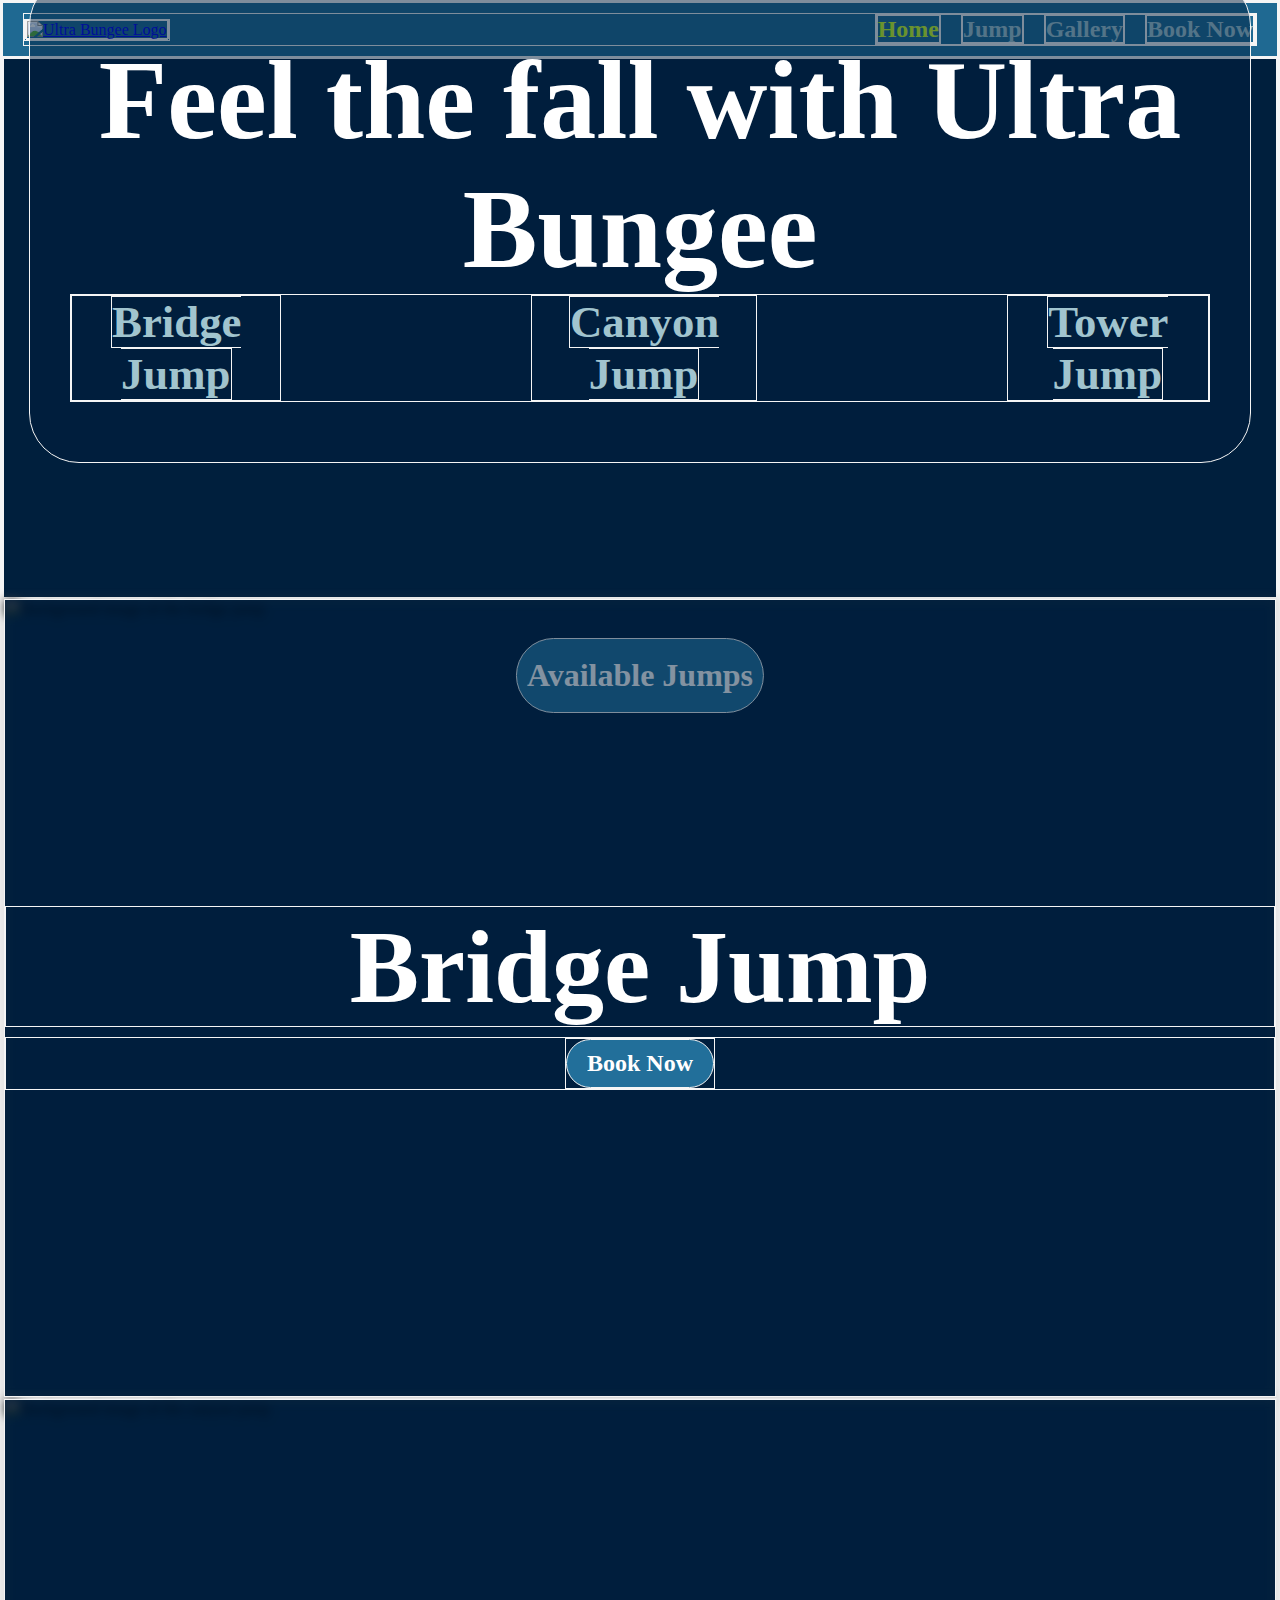
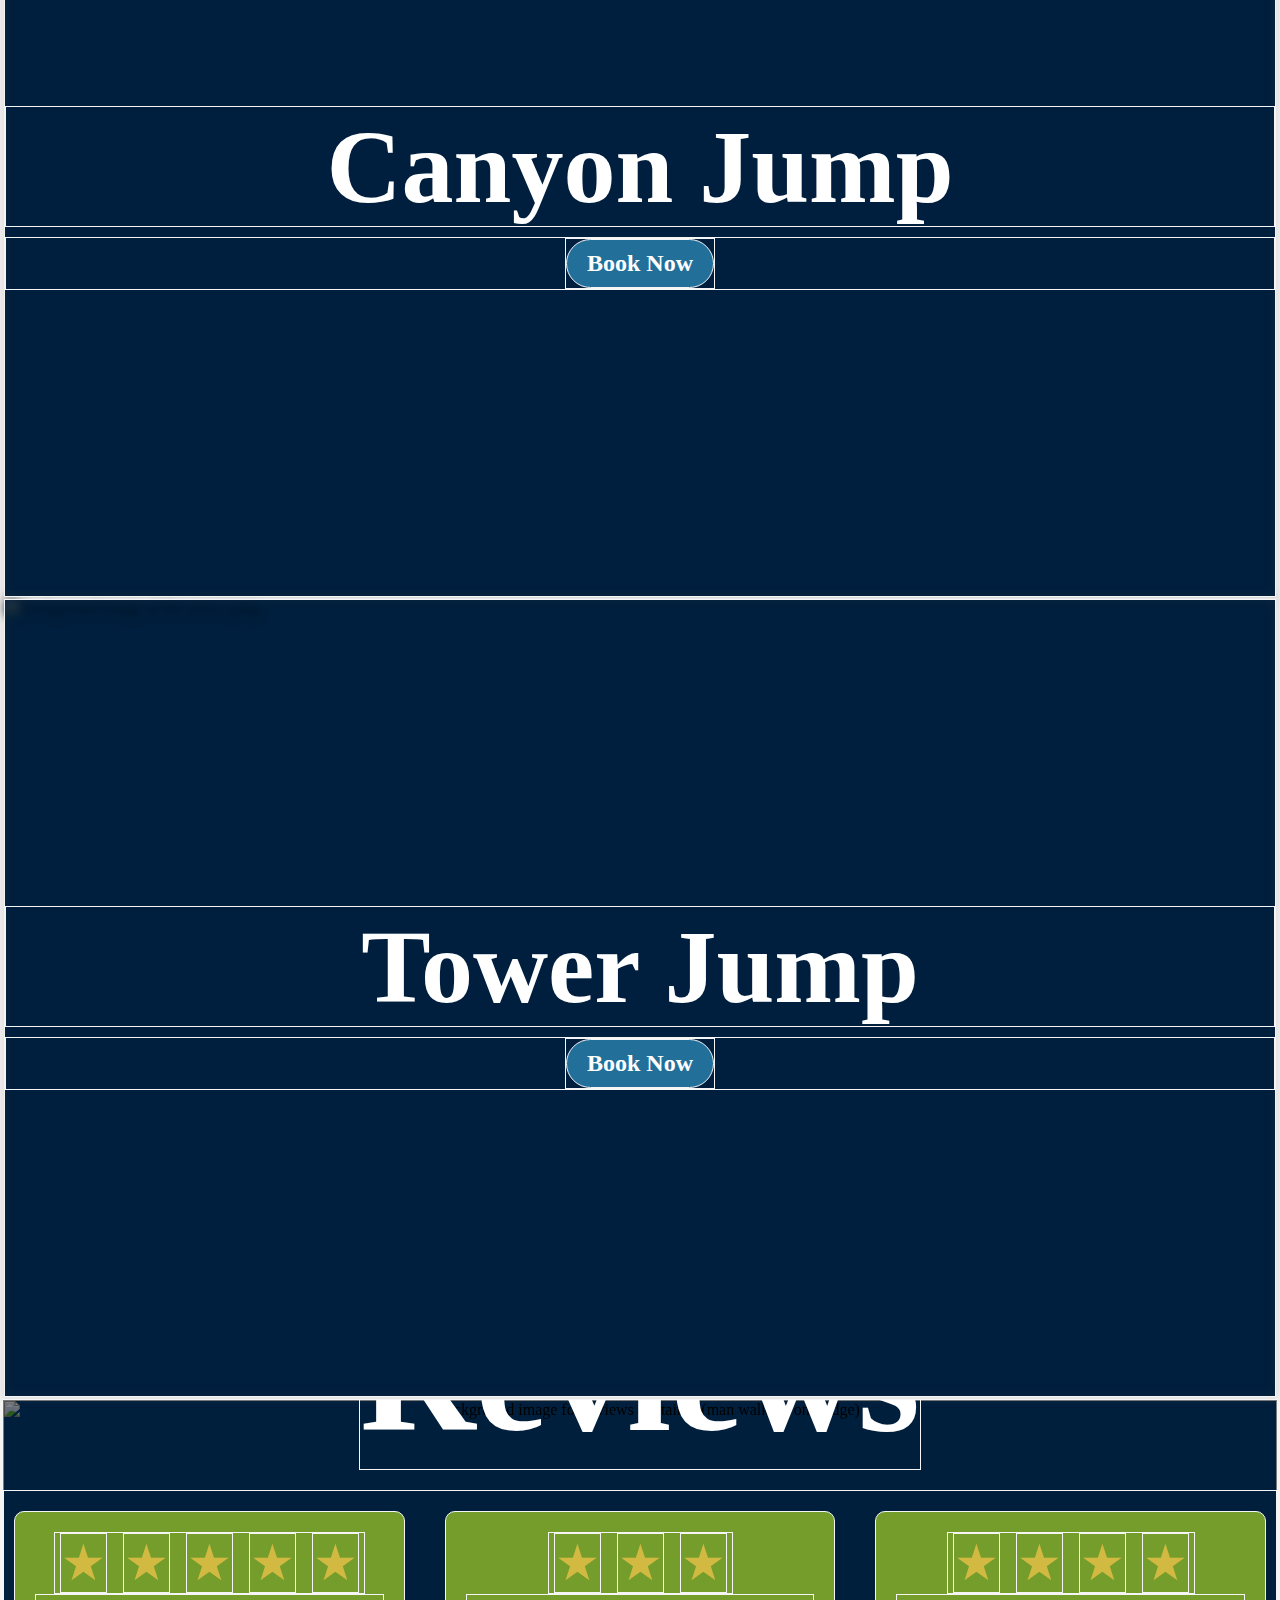
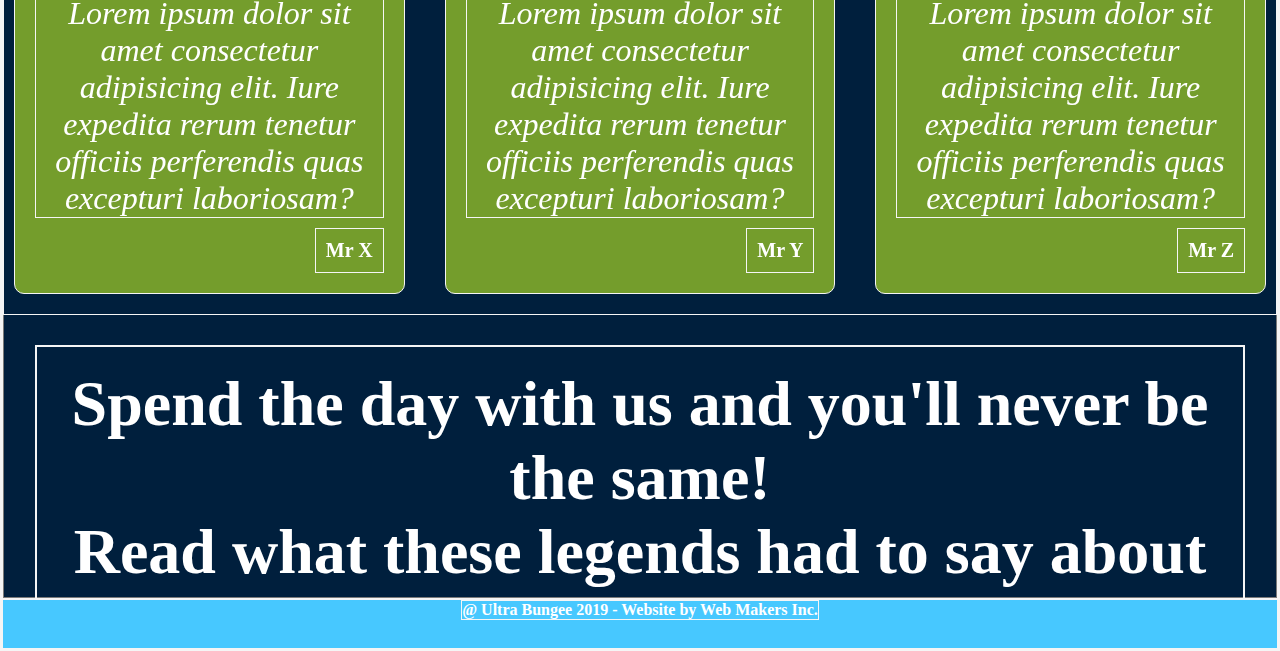
==== index.html @ eab25c5c "Added nav to jumps.html" ====
<!DOCTYPE html>
<html lang="en">
<head>
    <meta charset="UTF-8">
    <meta name="viewport" content="width=device-width, initial-scale=1.0">
    <link rel="stylesheet" href="style.css">
    <title>Ultra Bungee</title>
</head>
<body>
    <header>
        <nav>
            <div class="nav-logo">
                <a href="index.html">
                    <img id="logo" src="img/logo.png" alt="Ultra Bungee Logo">
                </a>
            </div>
            <ul class="nav-links">
                <li class="active">
                    <a href="index.html">Home</a>
                </li>
                <li>
                    <a href="jumps.html">Jump</a>
                </li>
                <li>
                    <a href="#">Gallery</a>
                </li>
                <li>
                    <a href="#">Book Now</a>
                </li>
            </ul>
        </nav>
    </header>

    <section class="overlay-center-container">
        <section class="hero">
            <div class="hero-overlay">Feel the fall with Ultra Bungee
                <ul class="jumps-links">
                    <li>
                        <a href="#">Bridge Jump</a>
                    </li>
                    <li>
                        <a href="#">Canyon Jump</a>
                    </li>
                    <li>
                        <a href="#">Tower Jump</a>
                    </li>
                </ul>
            </div>
        </section>
        
        <div class="overlay-center">Available Jumps</div>

        <section class="jumps-available-box">
            <img src="img/bridge_hero_image.jpg" alt="Background image of the bridge jump">
            <div class="available-jumps-overlay-section">
                <div class="subheading-center-overlay">Bridge Jump</div>
                <div class="button-center-overlay">
                    <div class="button-container">
                        <a href="#">Book Now</a>
                    </div>
                </div>
            </div>
        </section>

        <section class="jumps-available-box">
            <img src="img/canyon2.jpg" alt="Background image of the canyon jump">
            <div class="available-jumps-overlay-section">
                <div class="subheading-center-overlay">Canyon Jump</div>
                <div class="button-center-overlay">
                    <div class="button-container">
                        <a href="#">Book Now</a>
                    </div>
                </div>
            </div>
        </section>

        <section class="jumps-available-box">
            <img src="img/tower1.jpg" alt="Background image of the tower jump">
            <div class="available-jumps-overlay-section">
                <div class="subheading-center-overlay">Tower Jump</div>
                <div class="button-center-overlay">
                    <div class="button-container">
                        <a href="#">Book Now</a>
                    </div>
                </div>
            </div>
        </section>
    </section>

    <section class="reviews-container">
        <img src="img/bridge2.jpg" alt="Background image for reviews container (man walking on bridge)">
        <div class="reviews-heading-center-overlay">Reviews</div>
        
        <section class="reviews-box">
            <div class="review">
                <div class="rating-stars">
                    <span class="star">&#9733;</span>
                    <span class="star">&#9733;</span>
                    <span class="star">&#9733;</span>
                    <span class="star">&#9733;</span>
                    <span class="star">&#9733;</span>
                </div>
                <div class="reviews-coment">Lorem ipsum dolor sit amet consectetur adipisicing elit. Iure expedita rerum tenetur officiis perferendis quas excepturi laboriosam?</div>
                <div class="name-of-reviewer">Mr X</div>
            </div>

            <div class="review">
                <div class="rating-stars">
                    <span class="star">&#9733;</span>
                    <span class="star">&#9733;</span>
                    <span class="star">&#9733;</span>
                </div>
                <div class="reviews-coment">Lorem ipsum dolor sit amet consectetur adipisicing elit. Iure expedita rerum tenetur officiis perferendis quas excepturi laboriosam?</div>
                <div class="name-of-reviewer">Mr Y</div>
            </div>

            <div class="review">
                <div class="rating-stars">
                    <span class="star">&#9733;</span>
                    <span class="star">&#9733;</span>
                    <span class="star">&#9733;</span>
                    <span class="star">&#9733;</span>
                </div>
                <div class="reviews-coment">Lorem ipsum dolor sit amet consectetur adipisicing elit. Iure expedita rerum tenetur officiis perferendis quas excepturi laboriosam?</div>
                <div class="name-of-reviewer">Mr Z</div>
            </div>
        </section>

        <div class="reviews-subheading-center-overlay">
            <h1>Spend the day with us and you'll never be the same! <br> Read what these legends had to say about their experience.</h1>
        </div>
    </section>

    <footer>
        <p>@ Ultra Bungee 2019 - Website by Web Makers Inc.</p>
    </footer>
</body>
</html>
---- style.css ----
/* fonts */
@import url('https://fonts.googleapis.com/css2?family=Arvo:ital,wght@0,400;0,700;1,400;1,700&display=swap');
@import url('https://fonts.googleapis.com/css2?family=Arvo:ital,wght@0,400;0,700;1,400;1,700&family=Nunito:ital,wght@0,200..1000;1,200..1000&display=swap');
@import url('https://fonts.googleapis.com/css2?family=Arvo:ital,wght@0,400;0,700;1,400;1,700&family=Lato:ital,wght@0,100;0,300;0,400;0,700;0,900;1,100;1,300;1,400;1,700;1,900&family=Nunito:ital,wght@0,200..1000;1,200..1000&display=swap');
@import url('https://fonts.googleapis.com/css2?family=Arvo:ital,wght@0,400;0,700;1,400;1,700&family=Lato:ital,wght@0,100;0,300;0,400;0,700;0,900;1,100;1,300;1,400;1,700;1,900&family=Montserrat:ital,wght@0,100..900;1,100..900&family=Nunito:ital,wght@0,200..1000;1,200..1000&display=swap');
@import url('https://fonts.googleapis.com/css2?family=Arvo:ital,wght@0,400;0,700;1,400;1,700&family=Lato:ital,wght@0,100;0,300;0,400;0,700;0,900;1,100;1,300;1,400;1,700;1,900&family=Montserrat:ital,wght@0,100..900;1,100..900&family=Nunito:ital,wght@0,200..1000;1,200..1000&family=Quicksand:wght@300..700&display=swap');
@import url('https://fonts.googleapis.com/css2?family=Arvo:ital,wght@0,400;0,700;1,400;1,700&family=Lato:ital,wght@0,100;0,300;0,400;0,700;0,900;1,100;1,300;1,400;1,700;1,900&family=Montserrat:ital,wght@0,100..900;1,100..900&family=Nunito+Sans:ital,opsz,wght@0,6..12,200..1000;1,6..12,200..1000&family=Nunito:ital,wght@0,200..1000;1,200..1000&family=Quicksand:wght@300..700&display=swap');

/* site colour palette */
:root {
    --main-col:#001F3D;
    --zero-col:#FFFFFF;
    --secondary-col:#47C8FF;
    --third-col: #A1C4CE;
    --accent-col: #CEFF1F;
}


/* generic style reset */
*{
    margin: 0px;
    padding: 0px;
    box-sizing: border-box;
    /* To see outline of all elements (temp)*/
    border: 1px solid whitesmoke;
}

/* add your own style rules here */
body {
    background-color: var(--main-col);
}


/* Fixing Nav-Bar */
header {
    padding: 10px 20px;
    background-color: #47c8ff70
}

nav {
    display: flex;
    align-items: center;
    justify-content: space-between;
}

/* Style logo */
.nav-logo img {
    width: 150px;
    height: auto;
}

/* Style nav-links */
.nav-links {
    list-style: none;
    display: flex;
    gap: 20px;
}

.nav-links li {
    font-size: x-large;
    font-weight: bold;
}

.nav-links a {
    text-decoration: none;
    color: var(--third-col)
    
}

/* Fix logo img */
header img {
    width: 150px;
    height: auto;
}

/* Active page link style */
.nav-links .active a {
    color: var(--accent-col);
}

/* White on hover */
.nav-links a:hover {
    color: var(--zero-col);
    -webkit-transition: color 0.3s ease;
    transition: color 0.3s ease;
}

/* Adding Hero img */
.hero {
    position: relative;
    display: block;
    background-image: url(img/bridge3.jpg);
    background-size: cover;
    background-position-y: -200px;
    background-repeat: no-repeat;
    height: 60vh;
    width: 100%;
}

/* Adding overlay on hero img */
.hero-overlay {
    position: absolute;
    text-align: center;
    left: 2%;
    right: 2%;
    bottom: 25%;
    color: var(--zero-col);
    background-color: #001e3d7c;
    font-size: 700%;
    font-weight: bold;
    padding: 60px 40px;
    border-radius: 50px;
    justify-self: center;
}

/* Style jump-links in overlay*/
.jumps-links {
    list-style: none;
    display: flex;
    gap: 250px;
    justify-content: center;
}

.jumps-links li {
    font-weight: bold;
    font-size: 40%;
}

.jumps-links a {
    text-decoration: none;
    color: var(--third-col)
}

/* White on hover */
.jumps-links a:hover {
    color: var(--zero-col);
    -webkit-transition: color 0.3s ease;
    transition: color 0.3s ease-in-out;
}

/* Overlay text over hero and jumps available */
.overlay-center-container {
    position: relative;
}

.overlay-center {
    position: absolute;
    top: 580px;
    left: 50%;
    transform: translateX(-50%);
    width: auto;
    height: 75px;
    padding: 10px;
    border-radius: 50px;
    font-weight: bold;
    font-size: 200%;
    align-content: center;
    color: var(--zero-col);
    background-color: #47c8ff7b;
    z-index: 10;
}

/* Making jumps available boxes */
.jumps-available-box img {
    position: relative;
    display: block;
    background-repeat: no-repeat;
    background-size: cover;
    object-fit: cover;
    width: 100%;
    height: 100%;
    filter: brightness(30%) blur(5px);
    transition: filter 0.3s ease-in-out;
}

.jumps-available-box:hover img,
.jumps-available-box:hover .available-jumps-overlay-section,
.jumps-available-box .button-container:hover ~ img,
.jumps-available-box .button-container:hover ~ .available-jumps-overlay-section {
    filter: brightness(95%);
}

.jumps-available-box {
    position: relative;
    width: 100%;
    height: 800px;
    overflow: visible;
}

.available-jumps-overlay-section {
    position: absolute;
    top: 0;
    left: 0;
    width: 100%;
    height: 100%;
    display: flex;
    flex-direction: column;
    justify-content: center;
    align-content: center;
    text-align: center;
    color: var(--zero-col);
    background-color: #001e3d7c;
    z-index: 20;
    pointer-events: none;
}

.subheading-center-overlay {
    font-size: 650%;
    font-weight: bold;
    color: var(--zero-col);
}

.button-center-overlay {
    margin-top: 10px;
    font-size: 150%;
    display: flex;
    justify-content: center;
    align-items: center;
}

.button-container {
    pointer-events: auto;
}

.button-container a {
    display: inline-block;
    padding: 10px 20px;
    color: var(--zero-col);
    background-color: #47c8ff7b;
    text-decoration: none;
    font-weight: bold;
    border-radius: 50px;
    transition: background-color 0.3s ease-in-out;
    position: relative;
    z-index: 20;
}

.button-container a:hover {
    background-color: #ceff1f90;
    border-radius: 50px;
    transition: background-color 0.3s ease-in-out;
}

/* Making Reviews Space */
.reviews-container {
    position: relative;
    width: 100%;
    height: 800px;
    display: flex;
    flex-direction: column;
    align-items: center;
    justify-content: center;
    text-align: center;
    overflow: hidden;
    padding: 50px 0;
}

.reviews-container img {
    position: absolute;
    top: 0;
    left: 0;
    width: 100%;
    height: 100%;
    object-fit: cover;
    z-index: -1;
    filter: brightness(50%);
}

.reviews-heading-center-overlay {
    font-size: 1000%;
    font-weight: bold;
    margin-bottom: 20px;
    position: relative;
    color: var(--zero-col);
}

.reviews-box {
    display: flex;
    flex-direction: row;
    justify-content: center;
    align-items: flex-start;
    gap: 20px;
    flex-wrap: wrap;
    width: 100%;
    max-width: 100vw;
    z-index: 2;
}

/* Review Styling */
.review {
    background-color: #ceff1f90;
    backdrop-filter: blur(5px);
    border-radius: 10px;
    padding: 20px;
    width: 200px;
    text-align: center;
    flex: 1;
    color: var(--zero-col);
    margin: 20px 10px;
}

/* Stars */
.rating-stars {
    font-size: 24px;
    display: inline-block;
}

.star {
    font-size: 50px;
    color: #d2ba42;
    margin: 0 5px;
    position: relative;
    display: inline-block;
}

/* Comments */
.reviews-coment {
    font-style: italic;
    margin-bottom: 10px;
    font-size: xx-large;
}

/* Name */
.name-of-reviewer {
    font-weight: bold;
    font-size: 20px;
    padding: 10px;
    justify-self: end;
}

.reviews-subheading-center-overlay {
    font-size: 200%;
    max-width: 95%;
    z-index: 2;
    font-weight: bold;
    color: var(--zero-col);
    margin: 30px;
}

.reviews-subheading-center-overlay h1 {
    padding: 20px;
}

/* Making Footer */
footer{
    color: var(--zero-col);
    background-color: var(--secondary-col);
    justify-items: center;
    font-size: medium;
    font-weight: bold;
    height: 50px;
}
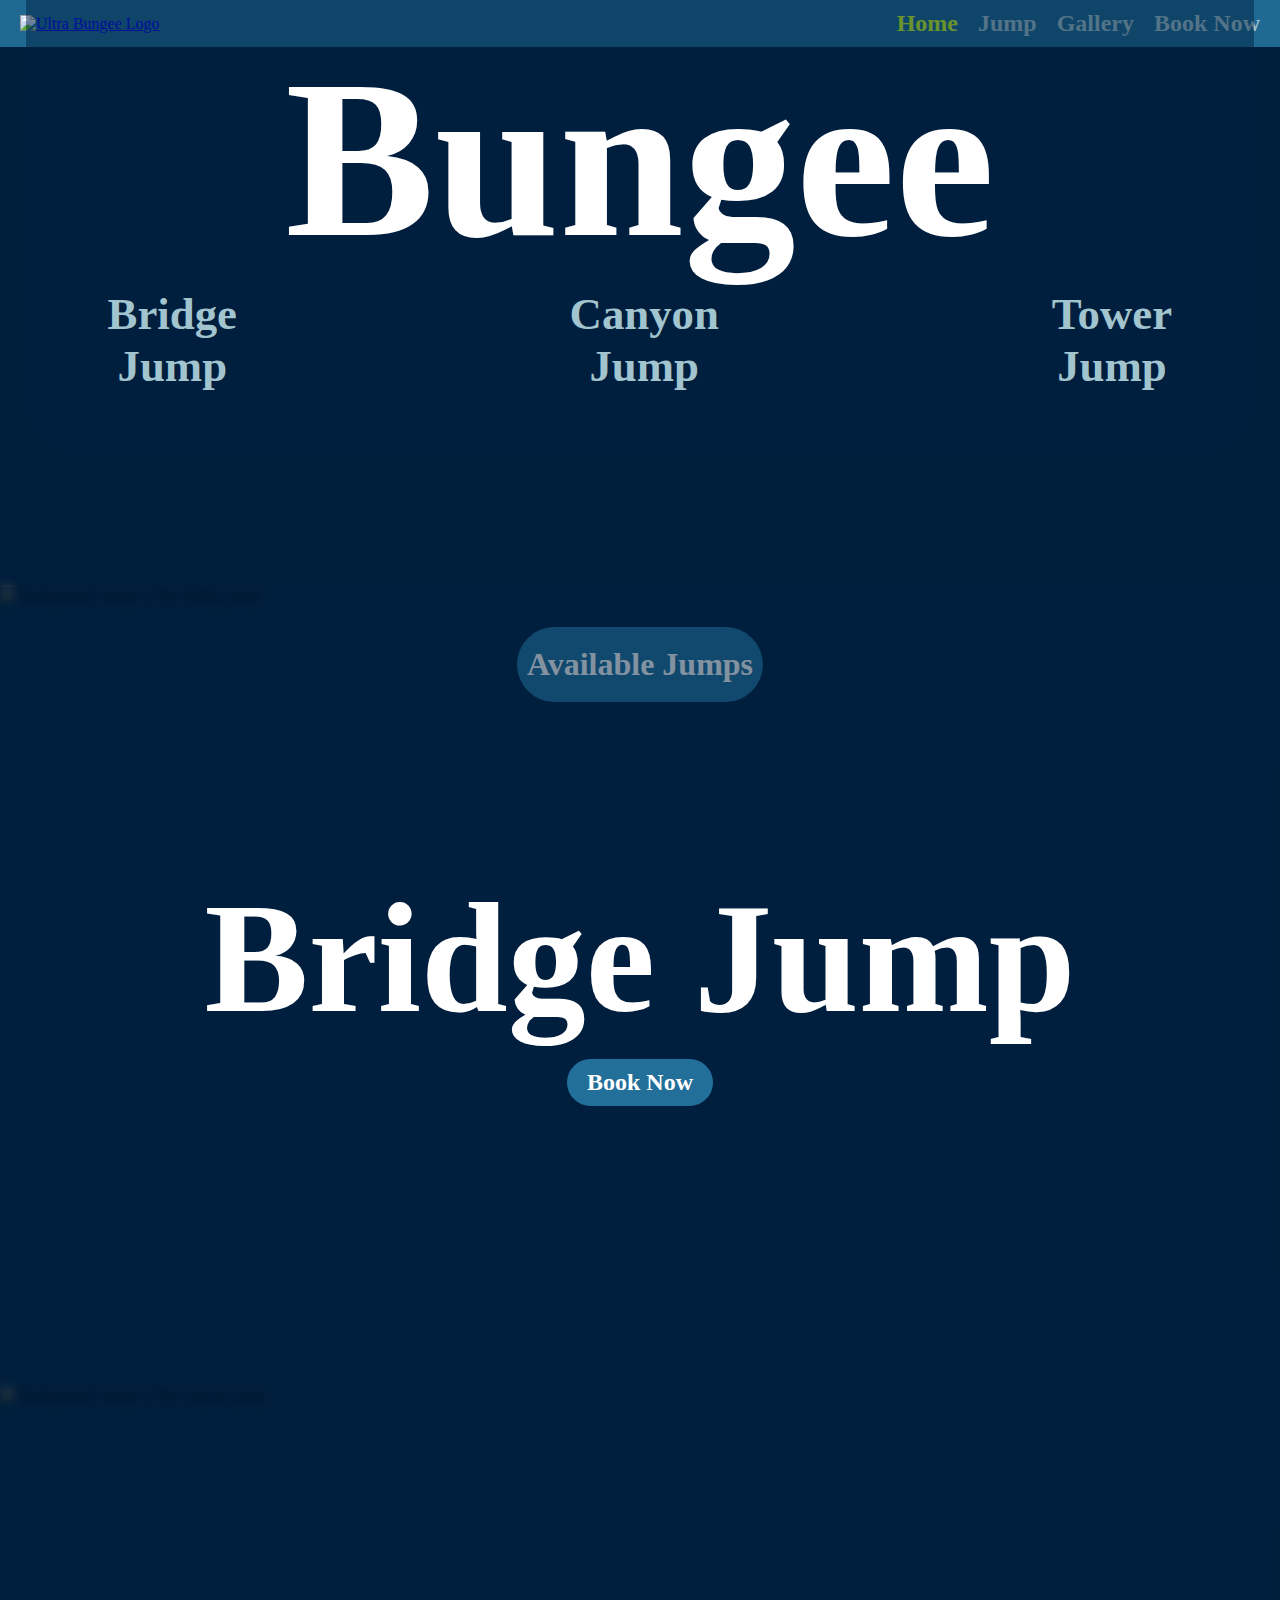
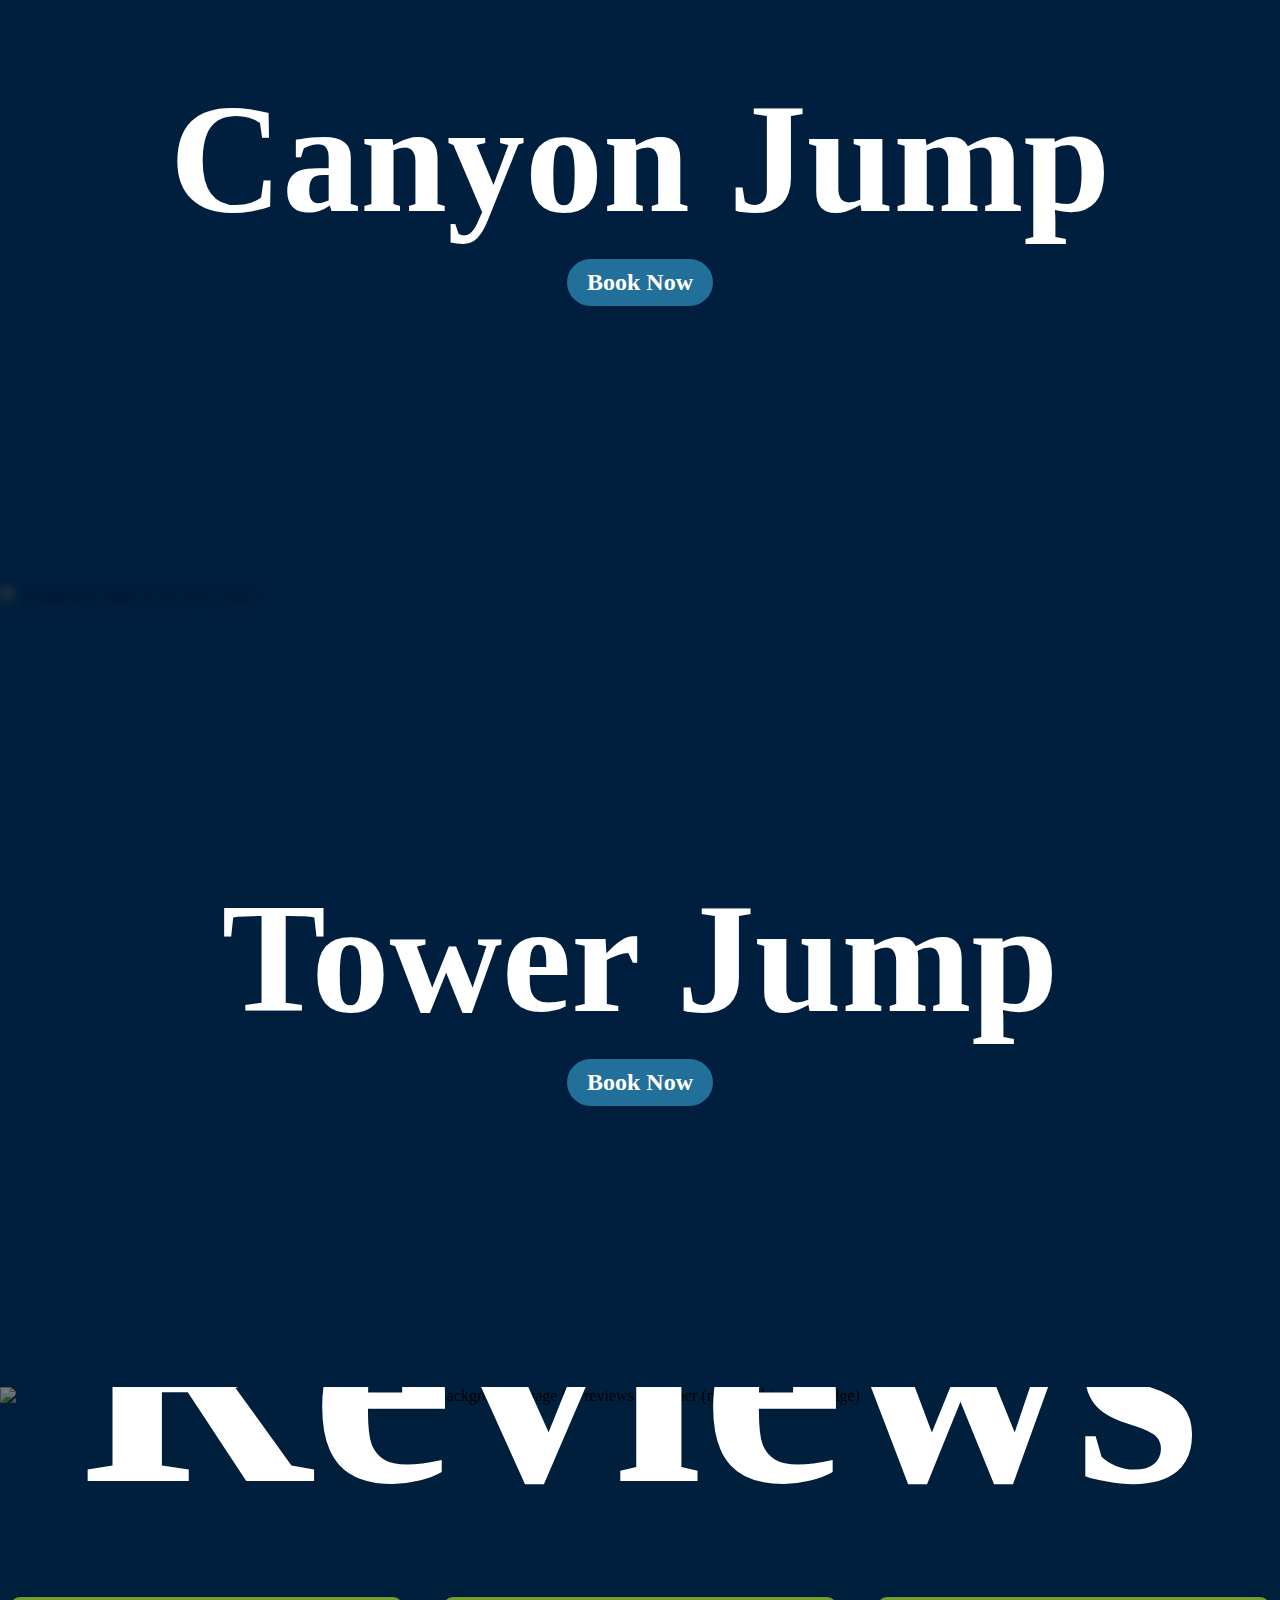
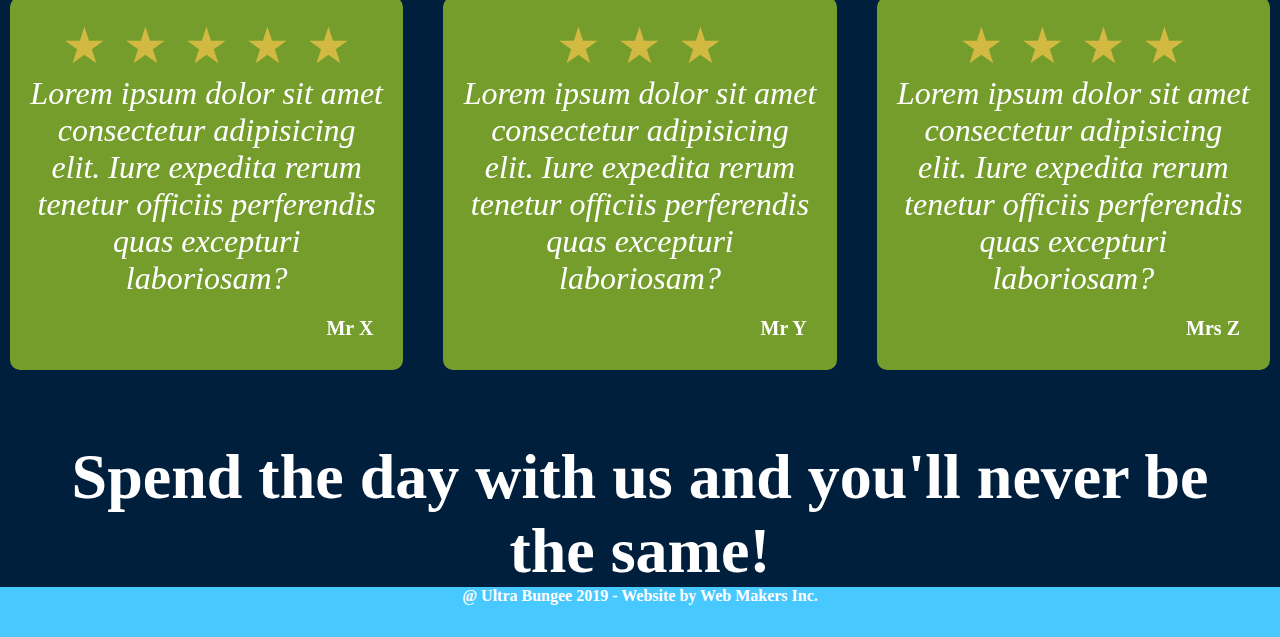
==== commit e2025ab7: "Defined all div text with 'h' (1,2,4,5,6)" ====
--- a/index.html
+++ b/index.html
@@ -31,9 +31,12 @@
         </nav>
     </header>
 
+    <!-- Available Jumps -->
     <section class="overlay-center-container">
+        <!-- Hero img -->
         <section class="hero">
-            <div class="hero-overlay">Feel the fall with Ultra Bungee
+            <div class="hero-overlay">
+                <h1>Feel the fall with Ultra Bungee</h1>
                 <ul class="jumps-links">
                     <li>
                         <a href="#">Bridge Jump</a>
@@ -48,12 +51,17 @@
             </div>
         </section>
         
-        <div class="overlay-center">Available Jumps</div>
+        <div class="overlay-center">
+            <h4>Available Jumps</h4>
+        </div>
 
+        <!-- Bridge Jump -->
         <section class="jumps-available-box">
             <img src="img/bridge_hero_image.jpg" alt="Background image of the bridge jump">
             <div class="available-jumps-overlay-section">
-                <div class="subheading-center-overlay">Bridge Jump</div>
+                <div class="subheading-center-overlay">
+                    <h2>Bridge Jump</h2>
+                </div>
                 <div class="button-center-overlay">
                     <div class="button-container">
                         <a href="#">Book Now</a>
@@ -62,10 +70,13 @@
             </div>
         </section>
 
+        <!-- Canyon Jump -->
         <section class="jumps-available-box">
             <img src="img/canyon2.jpg" alt="Background image of the canyon jump">
             <div class="available-jumps-overlay-section">
-                <div class="subheading-center-overlay">Canyon Jump</div>
+                <div class="subheading-center-overlay">
+                    <h2>Canyon Jump</h2>
+                </div>
                 <div class="button-center-overlay">
                     <div class="button-container">
                         <a href="#">Book Now</a>
@@ -74,10 +85,13 @@
             </div>
         </section>
 
+        <!-- Tower Jump -->
         <section class="jumps-available-box">
             <img src="img/tower1.jpg" alt="Background image of the tower jump">
             <div class="available-jumps-overlay-section">
-                <div class="subheading-center-overlay">Tower Jump</div>
+                <div class="subheading-center-overlay">
+                    <h2>Tower Jump</h2>
+                </div>
                 <div class="button-center-overlay">
                     <div class="button-container">
                         <a href="#">Book Now</a>
@@ -89,8 +103,9 @@
 
     <section class="reviews-container">
         <img src="img/bridge2.jpg" alt="Background image for reviews container (man walking on bridge)">
-        <div class="reviews-heading-center-overlay">Reviews</div>
-        
+        <div class="reviews-heading-center-overlay">
+            <h1>Reviews</h1>
+        </div>
         <section class="reviews-box">
             <div class="review">
                 <div class="rating-stars">
@@ -100,8 +115,12 @@
                     <span class="star">&#9733;</span>
                     <span class="star">&#9733;</span>
                 </div>
-                <div class="reviews-coment">Lorem ipsum dolor sit amet consectetur adipisicing elit. Iure expedita rerum tenetur officiis perferendis quas excepturi laboriosam?</div>
-                <div class="name-of-reviewer">Mr X</div>
+                <div class="reviews-coment">
+                    <p>Lorem ipsum dolor sit amet consectetur adipisicing elit. Iure expedita rerum tenetur officiis perferendis quas excepturi laboriosam?</p>
+                </div>
+                <div class="name-of-reviewer">
+                    <h4>Mr X</h4>
+                </div>
             </div>
 
             <div class="review">
@@ -110,8 +129,12 @@
                     <span class="star">&#9733;</span>
                     <span class="star">&#9733;</span>
                 </div>
-                <div class="reviews-coment">Lorem ipsum dolor sit amet consectetur adipisicing elit. Iure expedita rerum tenetur officiis perferendis quas excepturi laboriosam?</div>
-                <div class="name-of-reviewer">Mr Y</div>
+                <div class="reviews-coment">
+                    <p>Lorem ipsum dolor sit amet consectetur adipisicing elit. Iure expedita rerum tenetur officiis perferendis quas excepturi laboriosam?</p>
+                </div>
+                <div class="name-of-reviewer">
+                    <h4>Mr Y</h4>
+                </div>
             </div>
 
             <div class="review">
@@ -121,8 +144,12 @@
                     <span class="star">&#9733;</span>
                     <span class="star">&#9733;</span>
                 </div>
-                <div class="reviews-coment">Lorem ipsum dolor sit amet consectetur adipisicing elit. Iure expedita rerum tenetur officiis perferendis quas excepturi laboriosam?</div>
-                <div class="name-of-reviewer">Mr Z</div>
+                <div class="reviews-coment">
+                    <p>Lorem ipsum dolor sit amet consectetur adipisicing elit. Iure expedita rerum tenetur officiis perferendis quas excepturi laboriosam?</p>
+                </div>
+                <div class="name-of-reviewer">
+                    <h4>Mrs Z</h4>
+                </div>
             </div>
         </section>
 
--- a/style.css
+++ b/style.css
@@ -22,7 +22,7 @@
     padding: 0px;
     box-sizing: border-box;
     /* To see outline of all elements (temp)*/
-    border: 1px solid whitesmoke;
+    /* border: 1px solid whitesmoke; */
 }
 
 /* add your own style rules here */
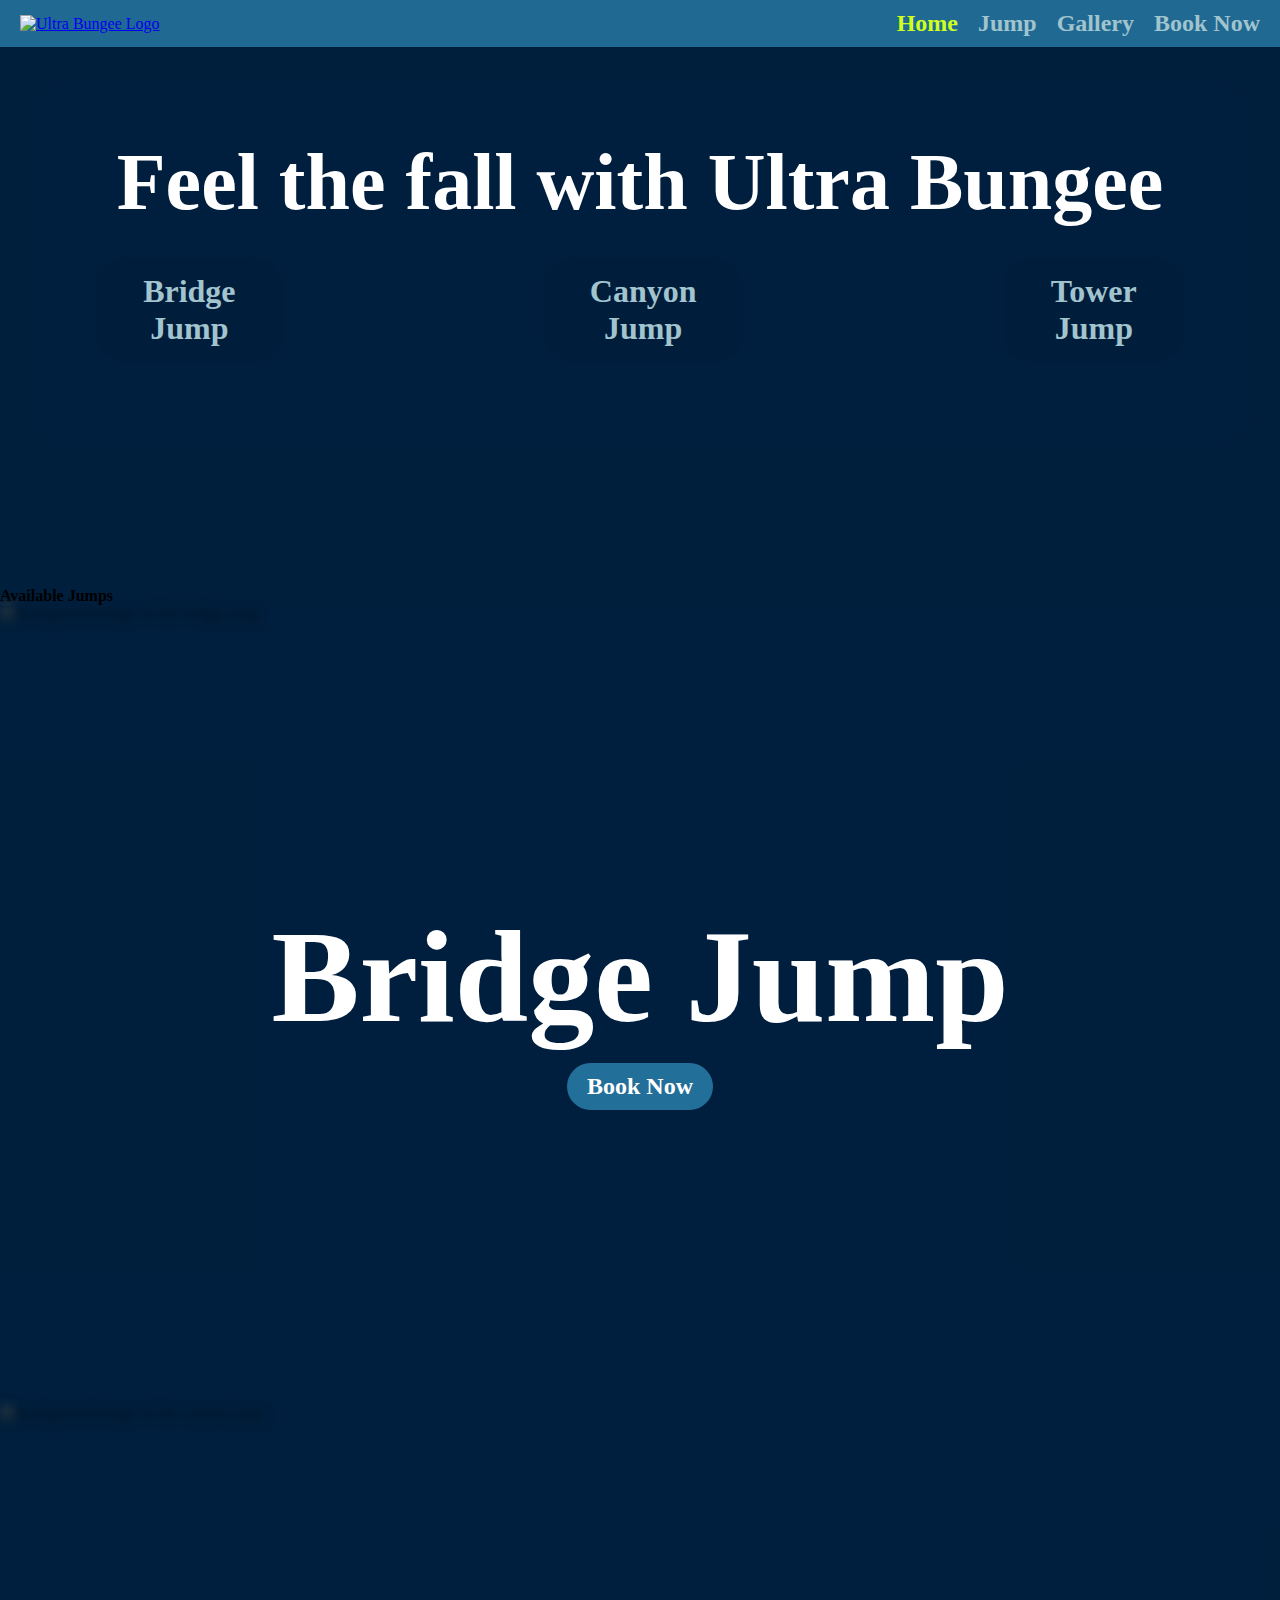
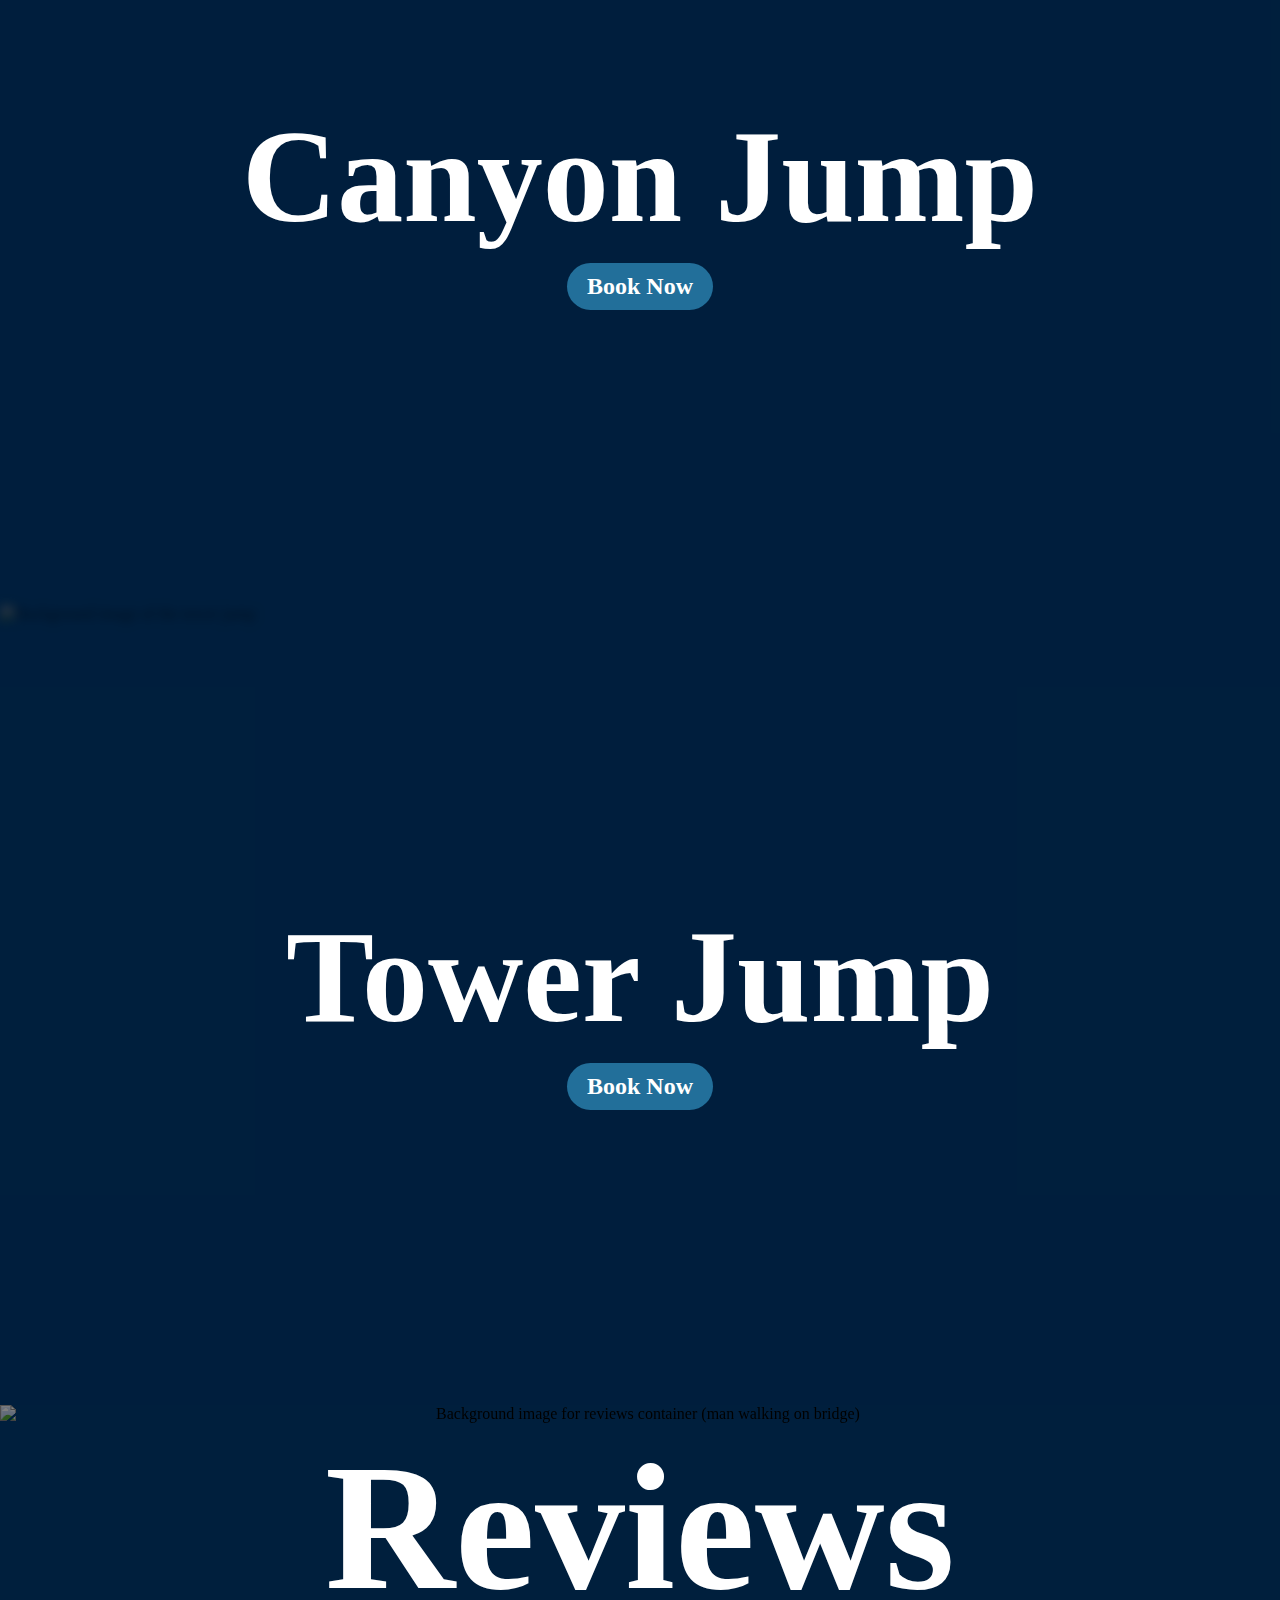
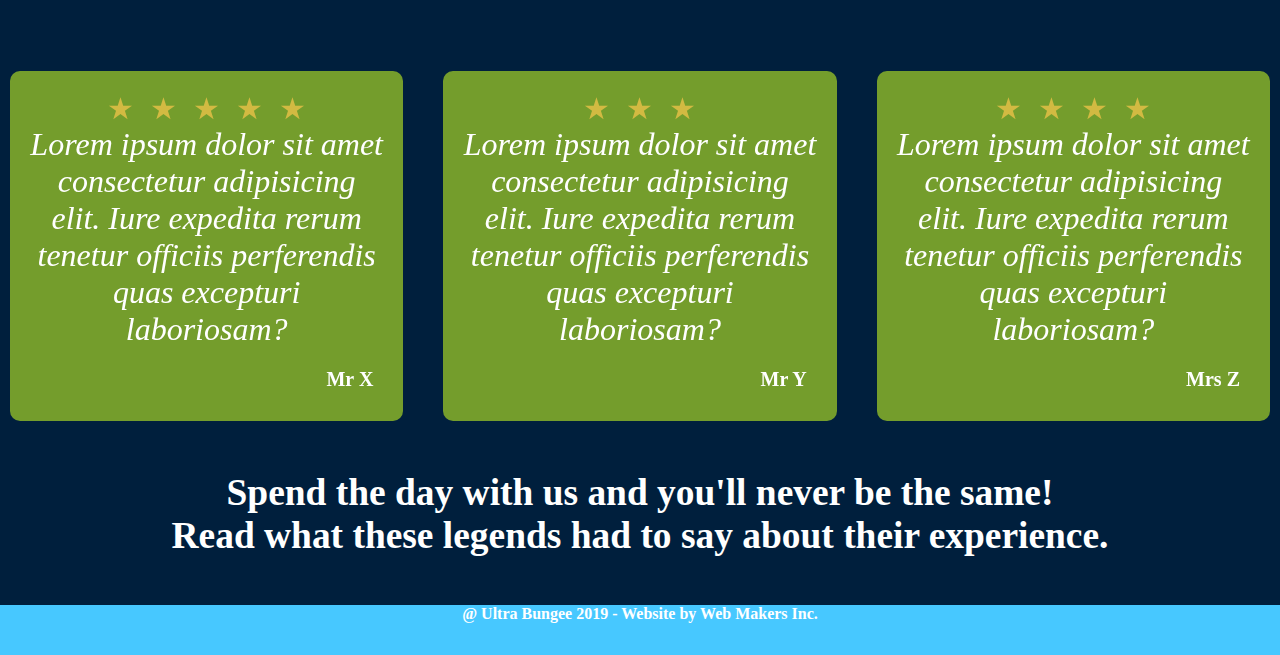
==== commit 94068fe6: "Finished Home Page and CSS and valided" ====
--- a/index.html
+++ b/index.html
@@ -22,7 +22,7 @@
                     <a href="jumps.html">Jump</a>
                 </li>
                 <li>
-                    <a href="#">Gallery</a>
+                    <a href="gallery.html">Gallery</a>
                 </li>
                 <li>
                     <a href="#">Book Now</a>
@@ -32,31 +32,31 @@
     </header>
 
     <!-- Available Jumps -->
-    <section class="overlay-center-container">
+    <main class="overlay-center-container">
         <!-- Hero img -->
-        <section class="hero">
+        <div class="hero">
             <div class="hero-overlay">
                 <h1>Feel the fall with Ultra Bungee</h1>
                 <ul class="jumps-links">
                     <li>
-                        <a href="#">Bridge Jump</a>
+                        <a href="bridge_jump.html">Bridge Jump</a>
                     </li>
                     <li>
-                        <a href="#">Canyon Jump</a>
+                        <a href="canyon_jump.html">Canyon Jump</a>
                     </li>
                     <li>
-                        <a href="#">Tower Jump</a>
+                        <a href="tower_jump.html">Tower Jump</a>
                     </li>
                 </ul>
             </div>
-        </section>
+        </div>
         
         <div class="overlay-center">
             <h4>Available Jumps</h4>
         </div>
 
         <!-- Bridge Jump -->
-        <section class="jumps-available-box">
+        <div class="jumps-available-box">
             <img src="img/bridge_hero_image.jpg" alt="Background image of the bridge jump">
             <div class="available-jumps-overlay-section">
                 <div class="subheading-center-overlay">
@@ -68,10 +68,10 @@
                     </div>
                 </div>
             </div>
-        </section>
+        </div>
 
         <!-- Canyon Jump -->
-        <section class="jumps-available-box">
+        <div class="jumps-available-box">
             <img src="img/canyon2.jpg" alt="Background image of the canyon jump">
             <div class="available-jumps-overlay-section">
                 <div class="subheading-center-overlay">
@@ -83,10 +83,10 @@
                     </div>
                 </div>
             </div>
-        </section>
+        </div>
 
         <!-- Tower Jump -->
-        <section class="jumps-available-box">
+        <div class="jumps-available-box">
             <img src="img/tower1.jpg" alt="Background image of the tower jump">
             <div class="available-jumps-overlay-section">
                 <div class="subheading-center-overlay">
@@ -98,15 +98,15 @@
                     </div>
                 </div>
             </div>
-        </section>
-    </section>
+        </div>
+    </main>
 
     <section class="reviews-container">
         <img src="img/bridge2.jpg" alt="Background image for reviews container (man walking on bridge)">
         <div class="reviews-heading-center-overlay">
-            <h1>Reviews</h1>
+            <h2>Reviews</h2>
         </div>
-        <section class="reviews-box">
+        <div class="reviews-box">
             <div class="review">
                 <div class="rating-stars">
                     <span class="star">&#9733;</span>
@@ -151,10 +151,10 @@
                     <h4>Mrs Z</h4>
                 </div>
             </div>
-        </section>
+        </div>
 
         <div class="reviews-subheading-center-overlay">
-            <h1>Spend the day with us and you'll never be the same! <br> Read what these legends had to say about their experience.</h1>
+            <h3>Spend the day with us and you'll never be the same! <br> Read what these legends had to say about their experience.</h3>
         </div>
     </section>
 
--- a/style.css
+++ b/style.css
@@ -106,24 +106,31 @@
     bottom: 25%;
     color: var(--zero-col);
     background-color: #001e3d7c;
-    font-size: 700%;
     font-weight: bold;
     padding: 60px 40px;
     border-radius: 50px;
     justify-self: center;
 }
 
+.hero-overlay h1 {
+    font-size: 500%;
+}
+
 /* Style jump-links in overlay*/
 .jumps-links {
     list-style: none;
     display: flex;
-    gap: 250px;
+    gap: 200px;
     justify-content: center;
 }
 
 .jumps-links li {
-    font-weight: bold;
-    font-size: 40%;
+    margin: 30px;
+    font-weight: bold;
+    font-size: 200%;
+    padding: 15px;
+    border-radius: 30px;
+    background-color: #001e3d50;
 }
 
 .jumps-links a {
@@ -135,29 +142,7 @@
 .jumps-links a:hover {
     color: var(--zero-col);
     -webkit-transition: color 0.3s ease;
-    transition: color 0.3s ease-in-out;
-}
-
-/* Overlay text over hero and jumps available */
-.overlay-center-container {
-    position: relative;
-}
-
-.overlay-center {
-    position: absolute;
-    top: 580px;
-    left: 50%;
-    transform: translateX(-50%);
-    width: auto;
-    height: 75px;
-    padding: 10px;
-    border-radius: 50px;
-    font-weight: bold;
-    font-size: 200%;
-    align-content: center;
-    color: var(--zero-col);
-    background-color: #47c8ff7b;
-    z-index: 10;
+    transition: background-color, color 0.3s ease-in-out;
 }
 
 /* Making jumps available boxes */
@@ -205,7 +190,7 @@
 }
 
 .subheading-center-overlay {
-    font-size: 650%;
+    font-size: 550%;
     font-weight: bold;
     color: var(--zero-col);
 }
@@ -267,7 +252,7 @@
 }
 
 .reviews-heading-center-overlay {
-    font-size: 1000%;
+    font-size: 750%;
     font-weight: bold;
     margin-bottom: 20px;
     position: relative;
@@ -306,7 +291,7 @@
 }
 
 .star {
-    font-size: 50px;
+    font-size: 30px;
     color: #d2ba42;
     margin: 0 5px;
     position: relative;
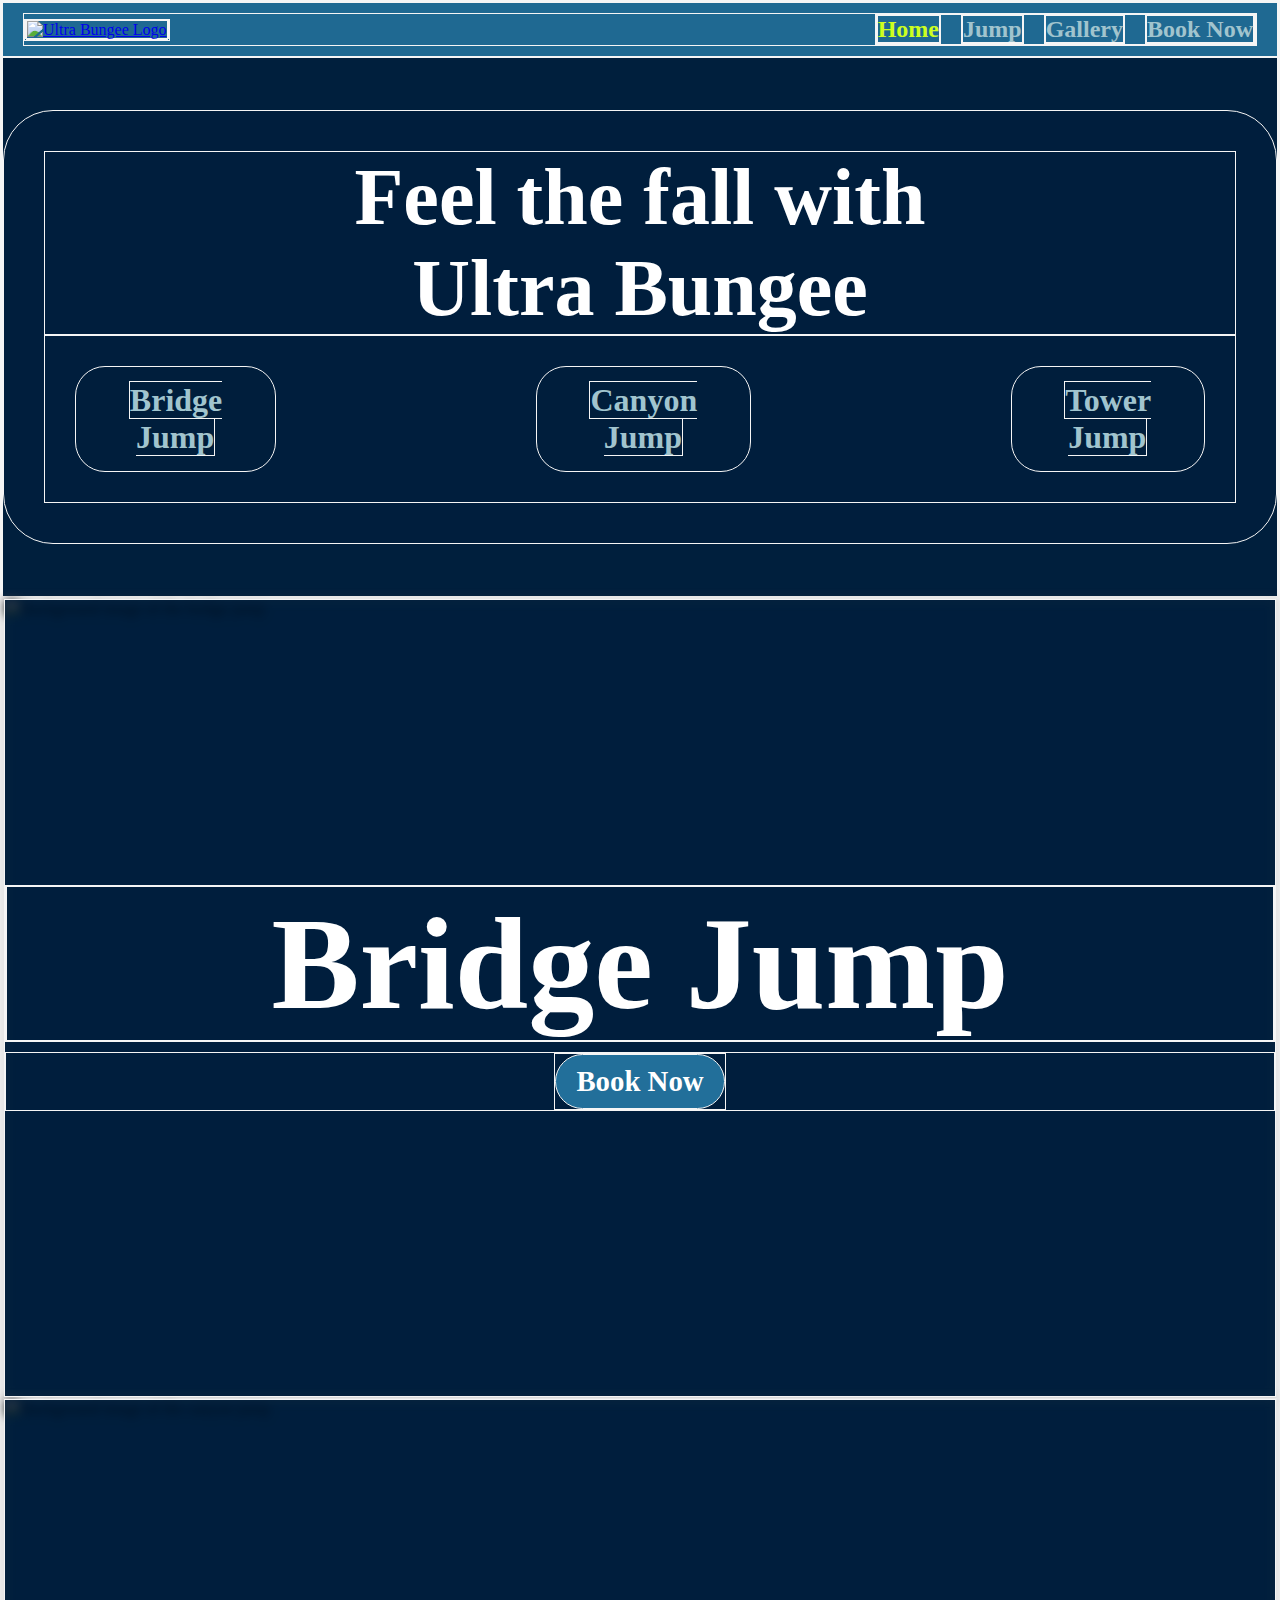
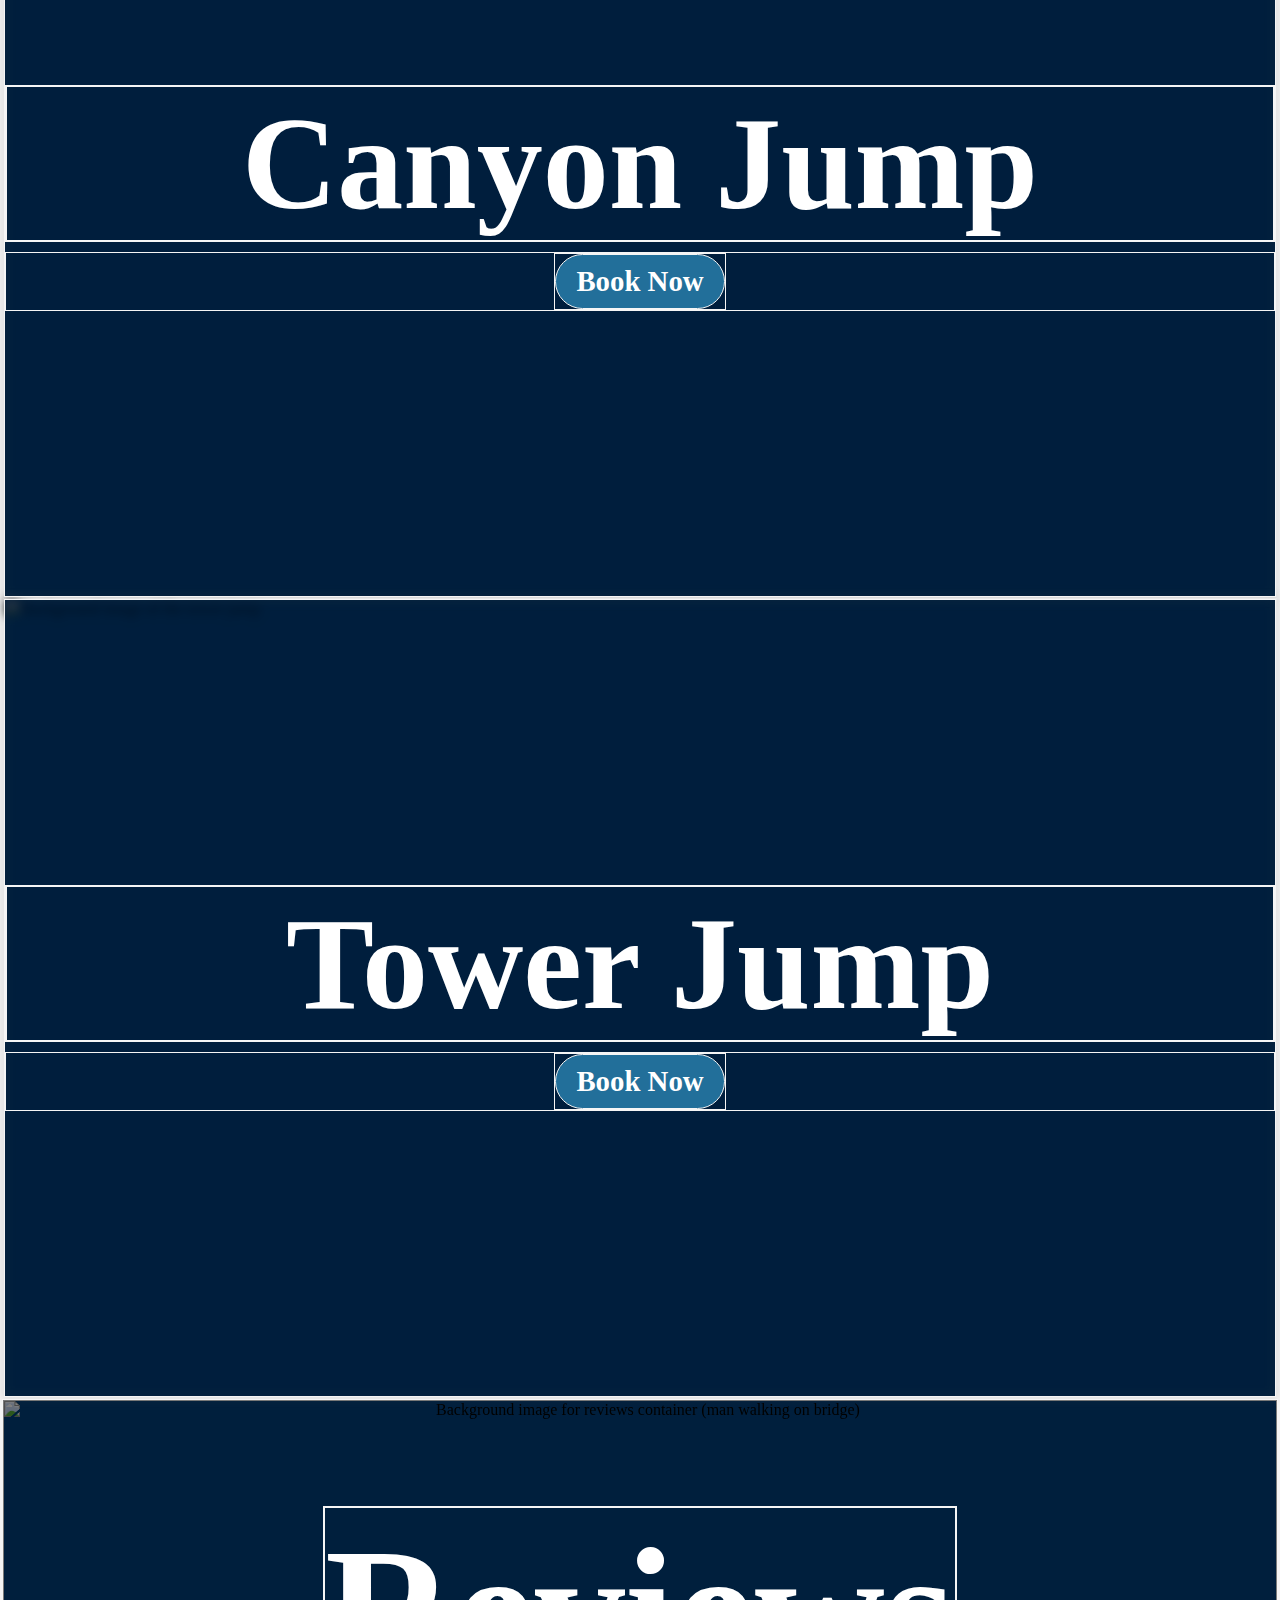
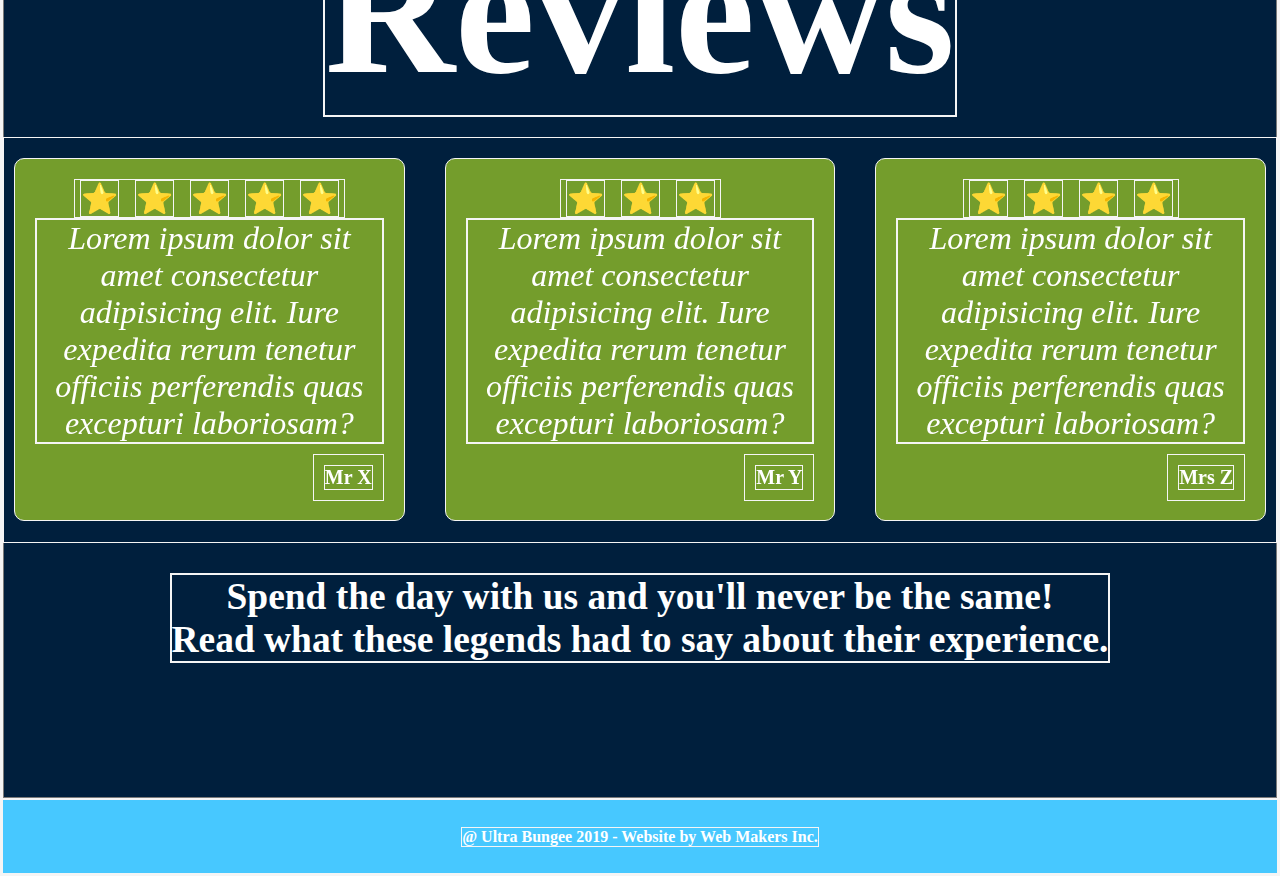
==== commit c84c4062: "Fixed home page and all Jumps pages (inc jump page) completed  with validation (Only HTML different " ====
--- a/index.html
+++ b/index.html
@@ -31,30 +31,25 @@
         </nav>
     </header>
 
-    <!-- Available Jumps -->
-    <main class="overlay-center-container">
-        <!-- Hero img -->
-        <div class="hero">
-            <div class="hero-overlay">
-                <h1>Feel the fall with Ultra Bungee</h1>
-                <ul class="jumps-links">
-                    <li>
-                        <a href="bridge_jump.html">Bridge Jump</a>
-                    </li>
-                    <li>
-                        <a href="canyon_jump.html">Canyon Jump</a>
-                    </li>
-                    <li>
-                        <a href="tower_jump.html">Tower Jump</a>
-                    </li>
-                </ul>
-            </div>
+    <!-- Hero img -->
+    <main class="hero">
+        <div class="hero-overlay">
+            <h1>Feel the fall with <br> Ultra Bungee</h1>
+            <ul class="jumps-links">
+                <li>
+                    <a href="bridge_jump.html">Bridge Jump</a>
+                </li>
+                <li>
+                    <a href="canyon_jump.html">Canyon Jump</a>
+                </li>
+                <li>
+                    <a href="tower_jump.html">Tower Jump</a>
+                </li>
+            </ul>
         </div>
-        
-        <div class="overlay-center">
-            <h4>Available Jumps</h4>
-        </div>
+    </main>
 
+    <section>
         <!-- Bridge Jump -->
         <div class="jumps-available-box">
             <img src="img/bridge_hero_image.jpg" alt="Background image of the bridge jump">
@@ -99,7 +94,7 @@
                 </div>
             </div>
         </div>
-    </main>
+    </section>
 
     <section class="reviews-container">
         <img src="img/bridge2.jpg" alt="Background image for reviews container (man walking on bridge)">
@@ -109,11 +104,11 @@
         <div class="reviews-box">
             <div class="review">
                 <div class="rating-stars">
-                    <span class="star">&#9733;</span>
-                    <span class="star">&#9733;</span>
-                    <span class="star">&#9733;</span>
-                    <span class="star">&#9733;</span>
-                    <span class="star">&#9733;</span>
+                    <p class="star">⭐️</p>
+                    <p class="star">⭐️</p>
+                    <p class="star">⭐️</p>
+                    <p class="star">⭐️</p>
+                    <p class="star">⭐️</p>
                 </div>
                 <div class="reviews-coment">
                     <p>Lorem ipsum dolor sit amet consectetur adipisicing elit. Iure expedita rerum tenetur officiis perferendis quas excepturi laboriosam?</p>
@@ -125,9 +120,9 @@
 
             <div class="review">
                 <div class="rating-stars">
-                    <span class="star">&#9733;</span>
-                    <span class="star">&#9733;</span>
-                    <span class="star">&#9733;</span>
+                    <p class="star">⭐️</p>
+                    <p class="star">⭐️</p>
+                    <p class="star">⭐️</p>
                 </div>
                 <div class="reviews-coment">
                     <p>Lorem ipsum dolor sit amet consectetur adipisicing elit. Iure expedita rerum tenetur officiis perferendis quas excepturi laboriosam?</p>
@@ -139,10 +134,10 @@
 
             <div class="review">
                 <div class="rating-stars">
-                    <span class="star">&#9733;</span>
-                    <span class="star">&#9733;</span>
-                    <span class="star">&#9733;</span>
-                    <span class="star">&#9733;</span>
+                    <p class="star">⭐️</p>
+                    <p class="star">⭐️</p>
+                    <p class="star">⭐️</p>
+                    <p class="star">⭐️</p>
                 </div>
                 <div class="reviews-coment">
                     <p>Lorem ipsum dolor sit amet consectetur adipisicing elit. Iure expedita rerum tenetur officiis perferendis quas excepturi laboriosam?</p>
--- a/style.css
+++ b/style.css
@@ -8,21 +8,21 @@
 
 /* site colour palette */
 :root {
-    --main-col:#001F3D;
-    --zero-col:#FFFFFF;
-    --secondary-col:#47C8FF;
+    --main-col: #001F3D;
+    --zero-col: #FFFFFF;
+    --secondary-col: #47C8FF;
     --third-col: #A1C4CE;
     --accent-col: #CEFF1F;
 }
 
-
+/* Styling Home Page */
 /* generic style reset */
-*{
+* {
     margin: 0px;
     padding: 0px;
     box-sizing: border-box;
     /* To see outline of all elements (temp)*/
-    /* border: 1px solid whitesmoke; */
+    border: 1px solid whitesmoke;
 }
 
 /* add your own style rules here */
@@ -41,11 +41,12 @@
     display: flex;
     align-items: center;
     justify-content: space-between;
+    width: 100%;
 }
 
 /* Style logo */
 .nav-logo img {
-    width: 150px;
+    max-width: 150px;
     height: auto;
 }
 
@@ -64,7 +65,6 @@
 .nav-links a {
     text-decoration: none;
     color: var(--third-col)
-    
 }
 
 /* Fix logo img */
@@ -91,25 +91,24 @@
     display: block;
     background-image: url(img/bridge3.jpg);
     background-size: cover;
+    background-repeat: no-repeat;
     background-position-y: -200px;
-    background-repeat: no-repeat;
     height: 60vh;
     width: 100%;
+    display: flex;
+    justify-content: center;
+    align-items: center;
 }
 
 /* Adding overlay on hero img */
 .hero-overlay {
     position: absolute;
     text-align: center;
-    left: 2%;
-    right: 2%;
-    bottom: 25%;
     color: var(--zero-col);
     background-color: #001e3d7c;
     font-weight: bold;
-    padding: 60px 40px;
+    padding: 40px 40px;
     border-radius: 50px;
-    justify-self: center;
 }
 
 .hero-overlay h1 {
@@ -130,7 +129,7 @@
     font-size: 200%;
     padding: 15px;
     border-radius: 30px;
-    background-color: #001e3d50;
+    background-color: #001e3d90;
 }
 
 .jumps-links a {
@@ -160,8 +159,8 @@
 
 .jumps-available-box:hover img,
 .jumps-available-box:hover .available-jumps-overlay-section,
-.jumps-available-box .button-container:hover ~ img,
-.jumps-available-box .button-container:hover ~ .available-jumps-overlay-section {
+.jumps-available-box .button-container:hover~img,
+.jumps-available-box .button-container:hover~.available-jumps-overlay-section {
     filter: brightness(95%);
 }
 
@@ -170,12 +169,13 @@
     width: 100%;
     height: 800px;
     overflow: visible;
+    display: flex;
+    justify-content: center;
+    align-items: center;
 }
 
 .available-jumps-overlay-section {
     position: absolute;
-    top: 0;
-    left: 0;
     width: 100%;
     height: 100%;
     display: flex;
@@ -210,6 +210,7 @@
 .button-container a {
     display: inline-block;
     padding: 10px 20px;
+    font-size: larger;
     color: var(--zero-col);
     background-color: #47c8ff7b;
     text-decoration: none;
@@ -230,7 +231,7 @@
 .reviews-container {
     position: relative;
     width: 100%;
-    height: 800px;
+    height: 1000px;
     display: flex;
     flex-direction: column;
     align-items: center;
@@ -242,8 +243,6 @@
 
 .reviews-container img {
     position: absolute;
-    top: 0;
-    left: 0;
     width: 100%;
     height: 100%;
     object-fit: cover;
@@ -277,14 +276,16 @@
     backdrop-filter: blur(5px);
     border-radius: 10px;
     padding: 20px;
-    width: 200px;
+    min-width: 300px;
+    max-width: 450px;
+    height: 90%;
     text-align: center;
     flex: 1;
     color: var(--zero-col);
     margin: 20px 10px;
 }
 
-/* Stars */
+/* Stars Styling */
 .rating-stars {
     font-size: 24px;
     display: inline-block;
@@ -298,14 +299,14 @@
     display: inline-block;
 }
 
-/* Comments */
+/* Comments Styling */
 .reviews-coment {
     font-style: italic;
     margin-bottom: 10px;
     font-size: xx-large;
 }
 
-/* Name */
+/* Name Styling */
 .name-of-reviewer {
     font-weight: bold;
     font-size: 20px;
@@ -326,12 +327,265 @@
     padding: 20px;
 }
 
-/* Making Footer */
-footer{
+/* Styling Footer */
+footer {
     color: var(--zero-col);
     background-color: var(--secondary-col);
     justify-items: center;
+    align-content: center;
     font-size: medium;
     font-weight: bold;
-    height: 50px;
+    height: 75px;
+}
+
+
+/* Styling Jump Page */
+/* Styling Container For Jump Cards */
+.available-jumps-cards-container {
+    width: 100%;
+    height: 800px;
+    display: flex;
+    flex-wrap: wrap;
+    justify-content: center;
+    align-items: center;
+}
+
+.available-jumps-card {
+    margin: 15px;
+    padding: 10px 5px;
+    background-color: #ffffff95;
+    border-radius: 50px;
+    width: 30%;
+}
+
+/* Styling for jump card title */
+.available-jumps-card-title {
+    padding: 10px;
+    display: flex;
+    font-size: x-large;
+    justify-content: center;
+    text-align: center;
+    transition: color 0.3s ease-in-out;
+}
+
+
+.available-jumps-card-title a {
+    text-decoration: none;
+    color: var(--zero-col);
+    text-shadow: 1px 1px 5px var(--main-col);
+}
+
+/* Styling for jump card image */
+.available-jumps-card-image img {
+    width: 100%;
+    height: 550px;
+    border-radius: 25px;
+    position: relative;
+    display: block;
+    background-repeat: no-repeat;
+    background-size: cover;
+    object-fit: cover;
+}
+
+/* Styling for jump card buttons */
+.available-jumps-card-button {
+    margin: 15px 0px 10px 0px;
+    pointer-events: auto;
+    text-align: center;
+}
+
+.available-jumps-card-button a {
+    text-decoration: none;
+    display: inline-block;
+    font-size: x-large;
+    border-radius: 20px;
+    padding: 15px;
+    color: var(--zero-col);
+    background-color: #47C8FF7b;
+    transition: background-color 0.3s ease-in-out;
+}
+
+/* Styling for jump card buttons hovers */
+.available-jumps-card-button a:hover {
+    background-color: #ceff1f90;
+}
+
+
+/* Styling For Each Jump Page (Bridge, Canyon, Tower) */
+/* Styling for infomation-container */
+.infomation-container {
+    display: flex;
+    flex-wrap: wrap;
+    gap: 20px;
+    justify-content: center;
+}
+
+.infomation-container {
+    align-items: stretch;
+    margin-bottom: 25px;
+}
+
+.infomation-container article {
+    flex: 1;
+    min-width: 500px;
+    max-width: 30%;
+    color: var(--main-col);
+    background-color: #ffffff95;
+    padding: 20px;
+    border-radius: 10px;
+    text-align: center;
+    display: flex;
+    flex-direction: column;
+    justify-content: space-between;
+}
+
+/* Responsive Design */
+@media (max-width: 900px) {
+    .infomation-container {
+        flex-direction: column;
+        align-items: center;
+    }
+
+    .infomation-container article {
+        width: 100%;
+    }
+}
+
+.infomation-container h2 {
+    font-size: 700%;
+}
+
+.infomation-container h4 {
+    font-size: 450%;
+}
+
+.infomation-container h5 {
+    font-size: 150%;
+}
+
+.instructor-jump {
+    margin: auto;
+    padding: 20px;
+    max-width: 90%;
+    display: flex;
+    flex-direction: column;
+    align-items: center;
+    background-color: #ffffff95;
+    border-radius: 20px;
+}
+
+.title-instructor-jump {
+    display: flex;
+    justify-content: space-around;
+    width: 100%;
+    text-align: center;
+    color: var(--main-col);
+    gap: 20px;
+    font-size: 500%;
+}
+
+.instructor-jump-info {
+    display: flex;
+    align-items: center;
+    gap: 20px;
+    width: 100%;
+    color: var(--main-col);
+    flex-wrap: wrap;
+    text-align: center;
+    font-size: 250%;
+}
+
+.instructor-jump-info h4 {
+    flex: 1;
+    min-width: 250px;
+}
+
+.instructor-jump-img {
+    flex: 1;
+    max-width: 350px;
+    min-width: 250px;
+}
+
+.instructor-jump-img img {
+    max-width: 100%;
+    height: auto;
+    border-radius: 10px;
+}
+
+/* Responsive Design */
+@media (max-width: 768px) {
+    .title-instructor-jump {
+        flex-direction: column;
+    }
+
+    .instructor-jump-info {
+        flex-direction: column;
+        text-align: center;
+    }
+}
+
+.more-info {
+    margin: auto;
+    margin-top: 15px;
+    padding: 20px;
+    max-width: 90%;
+    display: flex;
+    flex-direction: column;
+    align-items: center;
+    background-color: #ffffff95;
+    border-radius: 20px;
+}
+
+.more-info-title {
+    display: flex;
+    justify-content: space-around;
+    width: 100%;
+    text-align: center;
+    color: var(--main-col);
+    gap: 20px;
+    font-size: 500%;
+}
+
+.more-info-text p {
+    flex: 1;
+    color: var(--main-col);
+    padding: 20px;
+    border-radius: 10px;
+    font-size: 175%;
+    text-align: center;
+    display: flex;
+    flex-direction: column;
+    justify-content: space-between;
+}
+
+.related-jump-img {
+    background-color: var(--main-col);
+    display: flex;
+    overflow-x: auto;
+    white-space: nowrap;
+    scroll-snap-type: x mandatory;
+    padding: 10px;
+}
+
+.related-jump-img img {
+    height: 700px;
+    width: 1000px;
+    object-fit: cover;
+    border-radius: 10px;
+    scroll-snap-align: start;
+}
+
+.jump-button-center {
+    margin: 15px;
+    display: flex;
+    flex-direction: column;
+    justify-content: center;
+    align-items: center;
+    font-size: 125%;
+}
+
+.jump-button-center h2 {
+    padding-top: 10px;
+    color: var(--zero-col);
+    font-size: 125%;
 }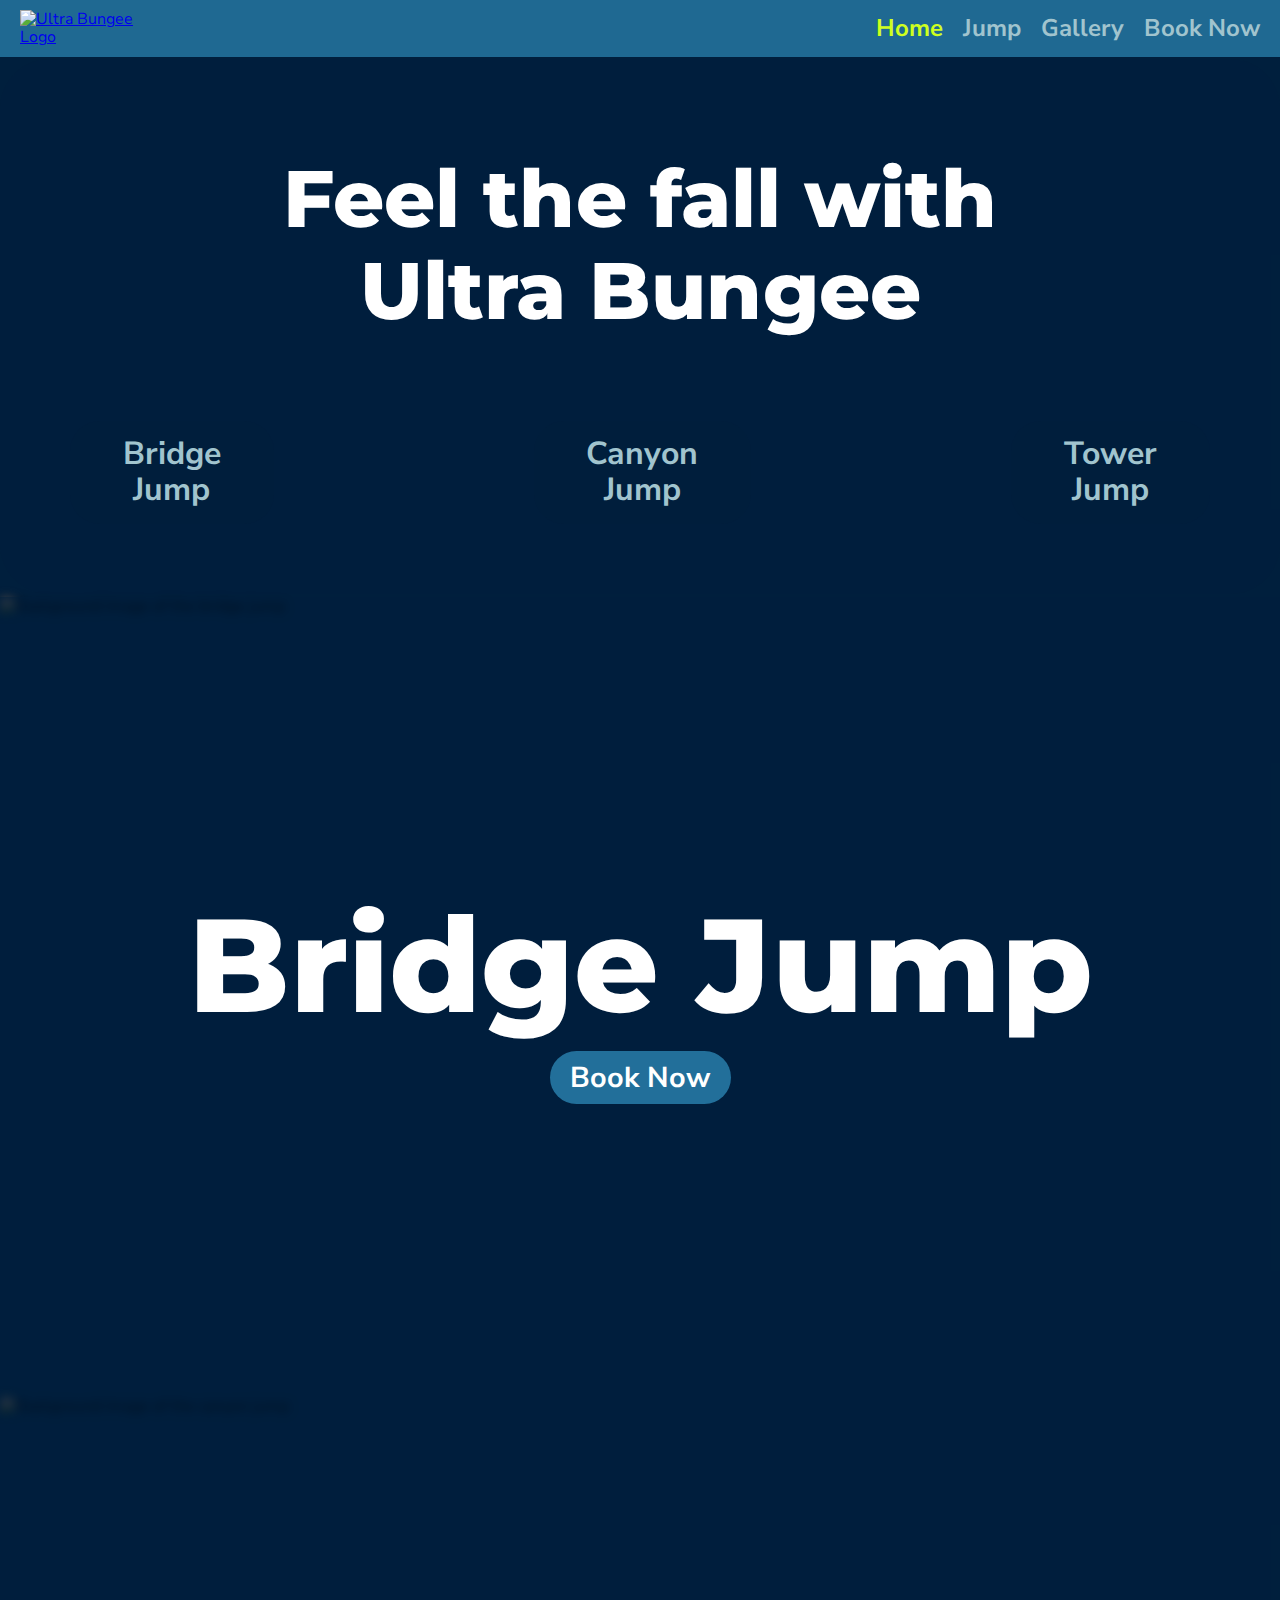
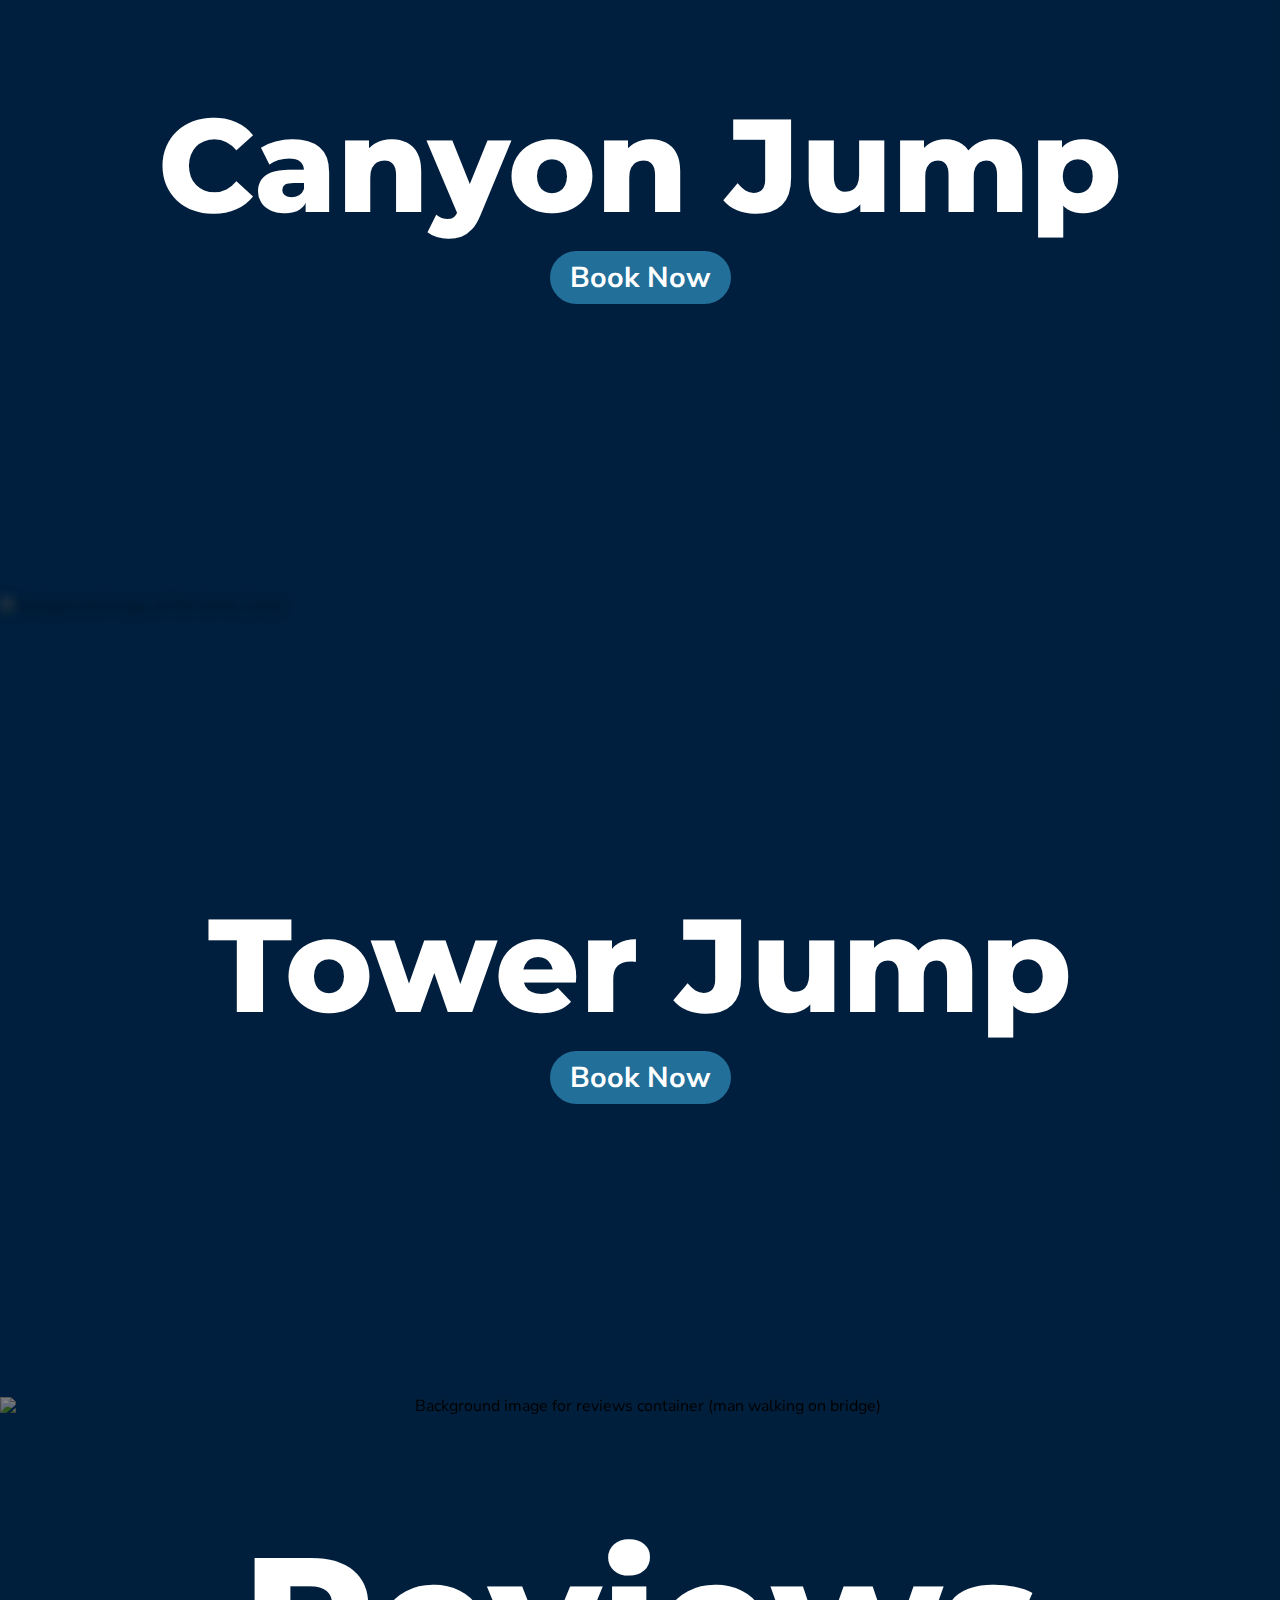
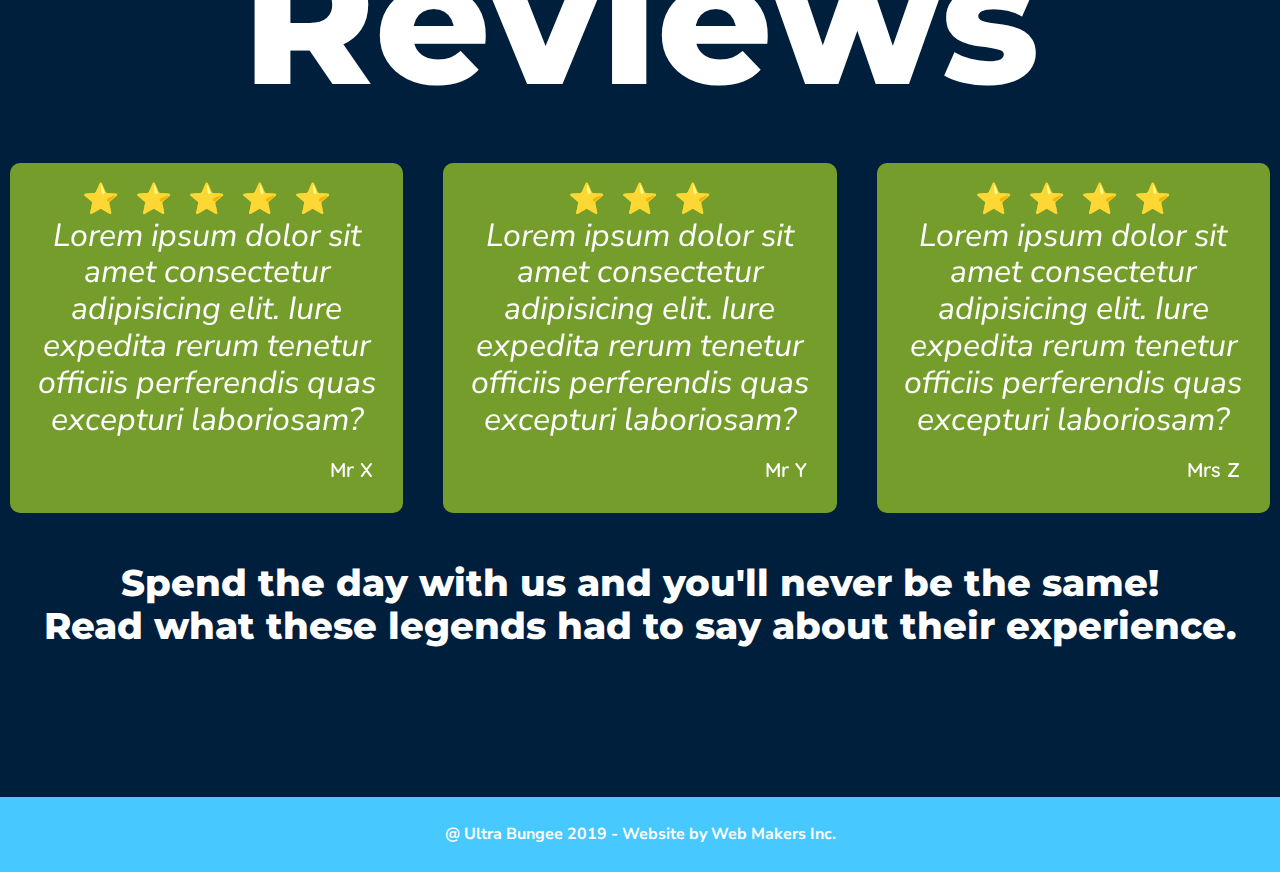
==== commit b306f52b: "Finished Gallery Page and normalize.css and fixed fonts" ====
--- a/index.html
+++ b/index.html
@@ -1,11 +1,14 @@
 <!DOCTYPE html>
 <html lang="en">
+
 <head>
     <meta charset="UTF-8">
     <meta name="viewport" content="width=device-width, initial-scale=1.0">
-    <link rel="stylesheet" href="style.css">
+    <link rel="stylesheet" href="style/normalize.css">
+    <link rel="stylesheet" href="style/style.css">
     <title>Ultra Bungee</title>
 </head>
+
 <body>
     <header>
         <nav>
@@ -111,7 +114,8 @@
                     <p class="star">⭐️</p>
                 </div>
                 <div class="reviews-coment">
-                    <p>Lorem ipsum dolor sit amet consectetur adipisicing elit. Iure expedita rerum tenetur officiis perferendis quas excepturi laboriosam?</p>
+                    <p>Lorem ipsum dolor sit amet consectetur adipisicing elit. Iure expedita rerum tenetur officiis
+                        perferendis quas excepturi laboriosam?</p>
                 </div>
                 <div class="name-of-reviewer">
                     <h4>Mr X</h4>
@@ -125,7 +129,8 @@
                     <p class="star">⭐️</p>
                 </div>
                 <div class="reviews-coment">
-                    <p>Lorem ipsum dolor sit amet consectetur adipisicing elit. Iure expedita rerum tenetur officiis perferendis quas excepturi laboriosam?</p>
+                    <p>Lorem ipsum dolor sit amet consectetur adipisicing elit. Iure expedita rerum tenetur officiis
+                        perferendis quas excepturi laboriosam?</p>
                 </div>
                 <div class="name-of-reviewer">
                     <h4>Mr Y</h4>
@@ -140,7 +145,8 @@
                     <p class="star">⭐️</p>
                 </div>
                 <div class="reviews-coment">
-                    <p>Lorem ipsum dolor sit amet consectetur adipisicing elit. Iure expedita rerum tenetur officiis perferendis quas excepturi laboriosam?</p>
+                    <p>Lorem ipsum dolor sit amet consectetur adipisicing elit. Iure expedita rerum tenetur officiis
+                        perferendis quas excepturi laboriosam?</p>
                 </div>
                 <div class="name-of-reviewer">
                     <h4>Mrs Z</h4>
@@ -149,7 +155,8 @@
         </div>
 
         <div class="reviews-subheading-center-overlay">
-            <h3>Spend the day with us and you'll never be the same! <br> Read what these legends had to say about their experience.</h3>
+            <h3>Spend the day with us and you'll never be the same! <br> Read what these legends had to say about their
+                experience.</h3>
         </div>
     </section>
 
@@ -157,4 +164,5 @@
         <p>@ Ultra Bungee 2019 - Website by Web Makers Inc.</p>
     </footer>
 </body>
+
 </html>--- a/style/style.css
+++ b/style/style.css
@@ -0,0 +1,652 @@
+/* fonts */
+@import url('https://fonts.googleapis.com/css2?family=Montserrat:ital,wght@0,100..900;1,100..900&display=swap');
+@import url('https://fonts.googleapis.com/css2?family=Quicksand:wght@300..700&display=swap');
+@import url('https://fonts.googleapis.com/css2?family=Nunito+Sans:ital,opsz,wght@0,6..12,200..1000;1,6..12,200..1000&display=swap');
+
+
+
+/* site colour palette */
+:root {
+    --main-col: #001F3D;
+    --zero-col: #FFFFFF;
+    --secondary-col: #47C8FF;
+    --third-col: #A1C4CE;
+    --accent-col: #CEFF1F;
+}
+
+/* Styling Home Page */
+/* generic style reset */
+* {
+    margin: 0px;
+    padding: 0px;
+    box-sizing: border-box;
+    /* To see outline of all elements (temp)*/
+    /* border: 1px solid whitesmoke; */
+}
+
+/* Styling body & fonts */
+body {
+    background-color: var(--main-col);
+    font-family: "Nunito Sans";
+}
+
+h1,
+h2,
+h3 {
+    font-family: "Montserrat";
+    font-weight: 800;
+}
+
+h4,
+h5,
+h6 {
+    font-family: "Quicksand";
+    font-weight: 600;
+}
+
+/* Fixing Nav-Bar */
+header {
+    padding: 10px 20px;
+    background-color: #47c8ff70
+}
+
+nav {
+    display: flex;
+    align-items: center;
+    justify-content: space-between;
+    width: 100%;
+}
+
+/* Style logo */
+.nav-logo img {
+    max-width: 150px;
+    height: auto;
+}
+
+/* Style nav-links */
+.nav-links {
+    list-style: none;
+    display: flex;
+    gap: 20px;
+}
+
+.nav-links li {
+    font-size: x-large;
+    font-weight: bold;
+}
+
+.nav-links a {
+    text-decoration: none;
+    color: var(--third-col)
+}
+
+/* Fix logo img */
+header img {
+    width: 150px;
+    height: auto;
+}
+
+/* Active page link style */
+.nav-links .active a {
+    color: var(--accent-col);
+}
+
+/* White on hover */
+.nav-links a:hover {
+    color: var(--zero-col);
+    -webkit-transition: color 0.3s ease;
+    transition: color 0.3s ease;
+}
+
+/* Adding Hero img */
+.hero {
+    position: relative;
+    background-image: url(/img/bridge3.jpg);
+    background-size: cover;
+    background-repeat: no-repeat;
+    background-position: center;
+    background-position-y: -300px;
+    height: 60vh;
+    width: 100%;
+    display: flex;
+    justify-content: center;
+    align-items: center;
+    border: none;
+}
+
+/* Adding overlay on hero img */
+.hero-overlay {
+    position: absolute;
+    text-align: center;
+    color: var(--zero-col);
+    background-color: #001e3d7c;
+    font-weight: bold;
+    padding: 40px 40px;
+    border-radius: 50px;
+}
+
+.hero-overlay h1 {
+    font-size: 500%;
+}
+
+/* Style jump-links in overlay*/
+.jumps-links {
+    list-style: none;
+    display: flex;
+    gap: 200px;
+    justify-content: center;
+}
+
+.jumps-links li {
+    margin: 30px;
+    font-weight: bold;
+    font-size: 200%;
+    padding: 15px;
+    border-radius: 30px;
+    background-color: #001e3d90;
+}
+
+.jumps-links a {
+    text-decoration: none;
+    color: var(--third-col)
+}
+
+/* White on hover */
+.jumps-links a:hover {
+    color: var(--zero-col);
+    -webkit-transition: color 0.3s ease;
+    transition: background-color, color 0.3s ease-in-out;
+}
+
+/* Making jumps available boxes */
+.jumps-available-box img {
+    position: relative;
+    display: block;
+    background-repeat: no-repeat;
+    background-size: cover;
+    object-fit: cover;
+    width: 100%;
+    height: 100%;
+    filter: brightness(30%) blur(5px);
+    transition: filter 0.3s ease-in-out;
+}
+
+.jumps-available-box:hover img,
+.jumps-available-box:hover .available-jumps-overlay-section,
+.jumps-available-box .button-container:hover~img,
+.jumps-available-box .button-container:hover~.available-jumps-overlay-section {
+    filter: brightness(95%);
+}
+
+.jumps-available-box {
+    position: relative;
+    width: 100%;
+    height: 800px;
+    overflow: visible;
+    display: flex;
+    justify-content: center;
+    align-items: center;
+}
+
+.available-jumps-overlay-section {
+    position: absolute;
+    width: 100%;
+    height: 100%;
+    display: flex;
+    flex-direction: column;
+    justify-content: center;
+    align-content: center;
+    text-align: center;
+    color: var(--zero-col);
+    background-color: #001e3d7c;
+    z-index: 20;
+    pointer-events: none;
+}
+
+.subheading-center-overlay {
+    font-size: 550%;
+    font-weight: bold;
+    color: var(--zero-col);
+}
+
+.button-center-overlay {
+    margin-top: 10px;
+    font-size: 150%;
+    display: flex;
+    justify-content: center;
+    align-items: center;
+}
+
+.button-container {
+    pointer-events: auto;
+}
+
+.button-container a {
+    display: inline-block;
+    padding: 10px 20px;
+    font-size: larger;
+    color: var(--zero-col);
+    background-color: #47c8ff7b;
+    text-decoration: none;
+    font-weight: bold;
+    border-radius: 50px;
+    transition: background-color 0.3s ease-in-out;
+    position: relative;
+    z-index: 20;
+}
+
+.button-container a:hover {
+    background-color: #ceff1f90;
+    border-radius: 50px;
+    transition: background-color 0.3s ease-in-out;
+}
+
+/* Making Reviews Space */
+.reviews-container {
+    position: relative;
+    width: 100%;
+    height: 1000px;
+    display: flex;
+    flex-direction: column;
+    align-items: center;
+    justify-content: center;
+    text-align: center;
+    overflow: hidden;
+    padding: 50px 0;
+}
+
+.reviews-container img {
+    position: absolute;
+    width: 100%;
+    height: 100%;
+    object-fit: cover;
+    z-index: -1;
+    filter: brightness(50%);
+}
+
+.reviews-heading-center-overlay {
+    font-size: 750%;
+    font-weight: bold;
+    margin-bottom: 20px;
+    position: relative;
+    color: var(--zero-col);
+}
+
+.reviews-box {
+    display: flex;
+    flex-direction: row;
+    justify-content: center;
+    align-items: flex-start;
+    gap: 20px;
+    flex-wrap: wrap;
+    width: 100%;
+    max-width: 100vw;
+    z-index: 2;
+}
+
+/* Review Styling */
+.review {
+    background-color: #ceff1f90;
+    backdrop-filter: blur(5px);
+    border-radius: 10px;
+    padding: 20px;
+    min-width: 300px;
+    max-width: 450px;
+    height: 90%;
+    text-align: center;
+    flex: 1;
+    color: var(--zero-col);
+    margin: 20px 10px;
+}
+
+/* Stars Styling */
+.rating-stars {
+    font-size: 24px;
+    display: inline-block;
+}
+
+.star {
+    font-size: 30px;
+    color: #d2ba42;
+    margin: 0 5px;
+    position: relative;
+    display: inline-block;
+}
+
+/* Comments Styling */
+.reviews-coment {
+    font-style: italic;
+    margin-bottom: 10px;
+    font-size: xx-large;
+}
+
+/* Name Styling */
+.name-of-reviewer {
+    font-weight: bold;
+    font-size: 20px;
+    padding: 10px;
+    justify-self: end;
+}
+
+.reviews-subheading-center-overlay {
+    font-size: 200%;
+    max-width: 95%;
+    z-index: 2;
+    font-weight: bold;
+    color: var(--zero-col);
+    margin: 30px;
+}
+
+.reviews-subheading-center-overlay h1 {
+    padding: 20px;
+}
+
+/* Styling Footer */
+footer {
+    color: var(--zero-col);
+    background-color: var(--secondary-col);
+    justify-items: center;
+    align-content: center;
+    font-size: medium;
+    font-weight: bold;
+    height: 75px;
+}
+
+
+/* Styling Jump Page */
+/* Styling Container For Jump Cards */
+.available-jumps-cards-container {
+    width: 100%;
+    height: 800px;
+    display: flex;
+    flex-wrap: wrap;
+    justify-content: center;
+    align-items: center;
+}
+
+.available-jumps-card {
+    margin: 15px;
+    padding: 10px 5px;
+    background-color: #ffffff95;
+    border-radius: 50px;
+    width: 30%;
+}
+
+/* Styling for jump card title */
+.available-jumps-card-title {
+    padding: 10px;
+    display: flex;
+    font-size: x-large;
+    justify-content: center;
+    text-align: center;
+    transition: color 0.3s ease-in-out;
+}
+
+
+.available-jumps-card-title a {
+    text-decoration: none;
+    color: var(--third-col);
+    text-shadow: 1px 1px 5px var(--main-col);
+    transition: color 0.3s ease-in-out;
+}
+
+.available-jumps-card-title h2 :hover {
+    color: var(--zero-col);
+}
+
+/* Styling for jump card image */
+.available-jumps-card-image img {
+    width: 100%;
+    height: 550px;
+    border-radius: 25px;
+    position: relative;
+    display: block;
+    background-repeat: no-repeat;
+    background-size: cover;
+    object-fit: cover;
+}
+
+/* Styling for jump card buttons */
+.available-jumps-card-button {
+    margin: 15px 0px 10px 0px;
+    pointer-events: auto;
+    text-align: center;
+}
+
+.available-jumps-card-button a {
+    text-decoration: none;
+    display: inline-block;
+    font-size: x-large;
+    border-radius: 20px;
+    padding: 15px;
+    color: var(--zero-col);
+    background-color: #47C8FF7b;
+    transition: background-color 0.3s ease-in-out;
+}
+
+/* Styling for jump card buttons hovers */
+.available-jumps-card-button a:hover {
+    background-color: #ceff1f90;
+}
+
+
+/* Styling For Each Jump Page (Bridge, Canyon, Tower) */
+/* Styling for infomation-container */
+.infomation-container {
+    display: flex;
+    flex-wrap: wrap;
+    gap: 20px;
+    justify-content: center;
+}
+
+.infomation-container {
+    align-items: stretch;
+    margin-bottom: 25px;
+}
+
+.infomation-container article {
+    flex: 1;
+    margin: 10px;
+    min-width: 500px;
+    max-width: 30%;
+    color: var(--main-col);
+    background-color: #ffffff95;
+    padding: 20px;
+    border-radius: 10px;
+    text-align: center;
+    display: flex;
+    flex-direction: column;
+    justify-content: space-between;
+}
+
+/* Responsive Design */
+@media (max-width: 900px) {
+    .infomation-container {
+        flex-direction: column;
+        align-items: center;
+    }
+
+    .infomation-container article {
+        width: 100%;
+    }
+}
+
+.infomation-container h2 {
+    font-size: 700%;
+}
+
+.infomation-container h4 {
+    font-size: 450%;
+}
+
+.infomation-container h5 {
+    font-size: 150%;
+}
+
+.instructor-jump {
+    margin: auto;
+    padding: 20px;
+    max-width: 90%;
+    display: flex;
+    flex-direction: column;
+    align-items: center;
+    background-color: #ffffff95;
+    border-radius: 20px;
+}
+
+.title-instructor-jump {
+    display: flex;
+    justify-content: space-around;
+    width: 100%;
+    text-align: center;
+    color: var(--main-col);
+    gap: 20px;
+    font-size: 500%;
+}
+
+.instructor-jump-info {
+    display: flex;
+    align-items: center;
+    gap: 20px;
+    width: 100%;
+    color: var(--main-col);
+    flex-wrap: wrap;
+    text-align: center;
+    font-size: 250%;
+}
+
+.instructor-jump-info h4 {
+    flex: 1;
+    min-width: 250px;
+}
+
+.instructor-jump-img {
+    flex: 1;
+    max-width: 350px;
+    min-width: 250px;
+}
+
+.instructor-jump-img img {
+    max-width: 100%;
+    height: auto;
+    border-radius: 10px;
+}
+
+/* Responsive Design */
+@media (max-width: 768px) {
+    .title-instructor-jump {
+        flex-direction: column;
+    }
+
+    .instructor-jump-info {
+        flex-direction: column;
+        text-align: center;
+    }
+}
+
+.more-info {
+    margin: auto;
+    margin-top: 15px;
+    padding: 20px;
+    max-width: 90%;
+    display: flex;
+    flex-direction: column;
+    align-items: center;
+    background-color: #ffffff95;
+    border-radius: 20px;
+}
+
+.more-info-title {
+    display: flex;
+    justify-content: space-around;
+    width: 100%;
+    text-align: center;
+    color: var(--main-col);
+    gap: 20px;
+    font-size: 500%;
+}
+
+.more-info-text p {
+    flex: 1;
+    color: var(--main-col);
+    padding: 20px;
+    border-radius: 10px;
+    font-size: 175%;
+    text-align: center;
+    display: flex;
+    flex-direction: column;
+    justify-content: space-between;
+}
+
+.related-jumps h2 {
+    display: flex;
+    justify-content: center;
+    align-items: center;
+    padding: 30px 0px 10px 0px;
+    color: var(--zero-col);
+    font-size: 300%;
+}
+
+.related-jump-img {
+    background-color: var(--main-col);
+    display: flex;
+    overflow-x: auto;
+    white-space: nowrap;
+    scroll-snap-type: x mandatory;
+    padding: 10px;
+}
+
+.related-jump-img img {
+    height: 700px;
+    width: 1000px;
+    object-fit: cover;
+    border-radius: 10px;
+    scroll-snap-align: start;
+}
+
+.jump-button-center {
+    margin: 15px;
+    display: flex;
+    flex-direction: column;
+    justify-content: center;
+    align-items: center;
+    font-size: 125%;
+}
+
+/* Styling for Gallery Page */
+.img-gallery {
+    margin: 10px;
+    padding: 0;
+}
+
+.img-gallery h4,
+.img-gallery h2 {
+    display: flex;
+    justify-content: center;
+    align-items: center;
+    padding: 30px 0px 10px 0px;
+    color: var(--zero-col);
+    font-size: 300%;
+}
+
+.img-rows {
+    display: flex;
+    flex-wrap: wrap;
+    margin: 0;
+    padding: 0 4px;
+}
+
+/* Create three equal columns that sits next to each other */
+.img-column {
+    flex: 33%;
+    max-width: 33.3%;
+    padding: 0 4px;
+}
+
+.img-column img {
+    margin-top: 8px;
+    vertical-align: middle;
+    width: 100%;
+    height: 31.5%;
+    object-fit: cover;
+}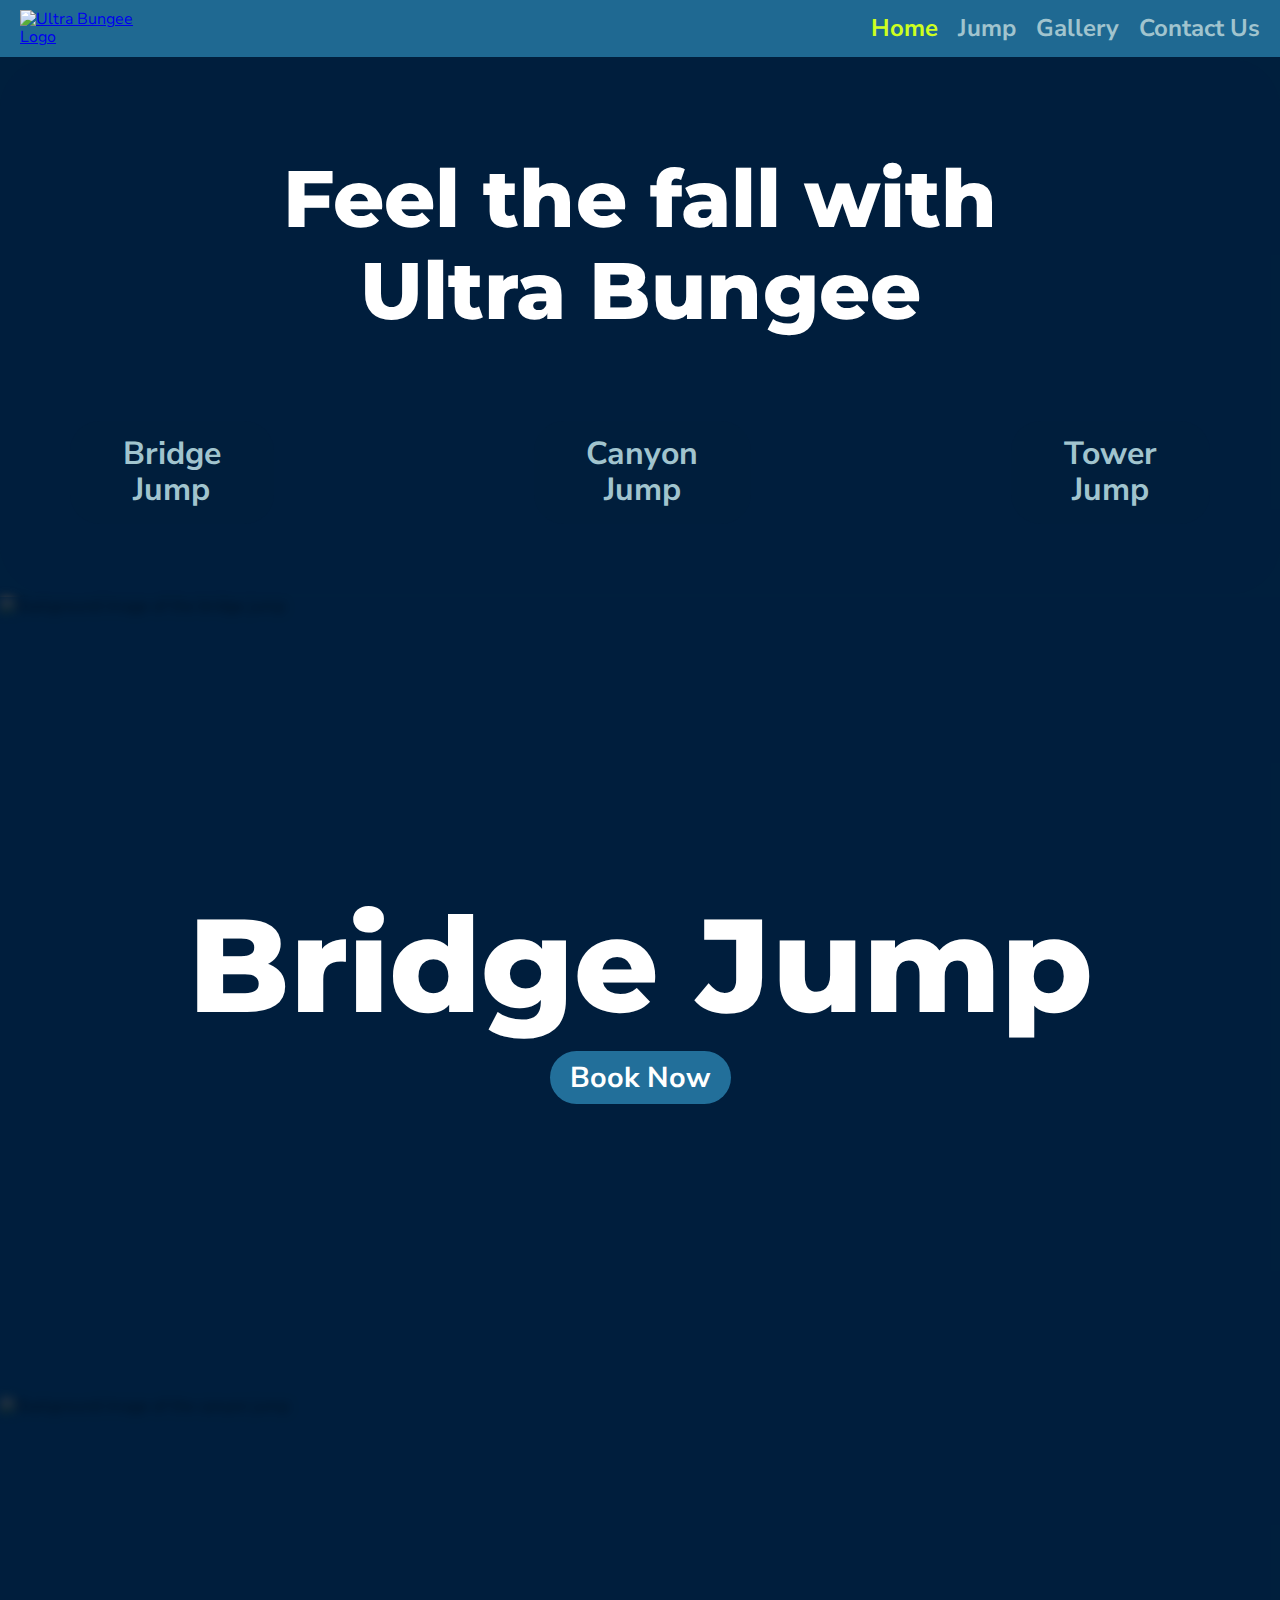
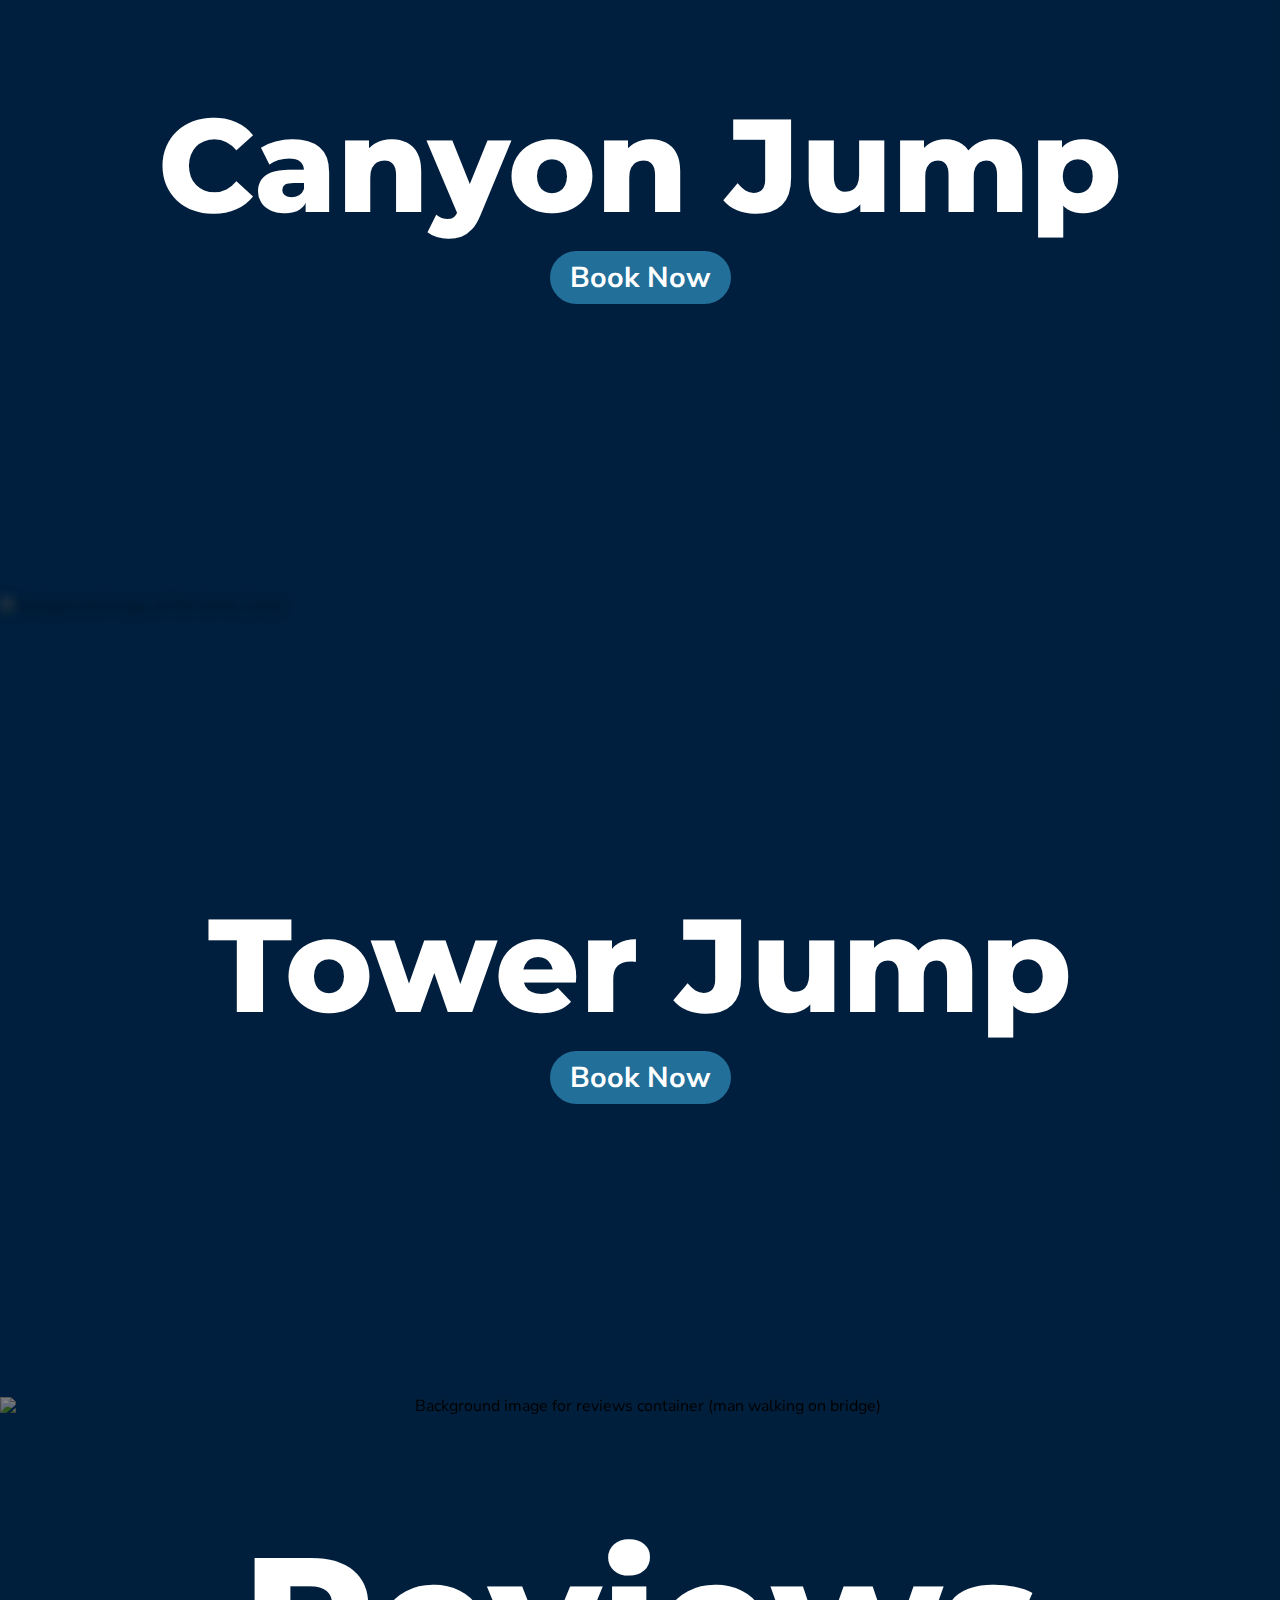
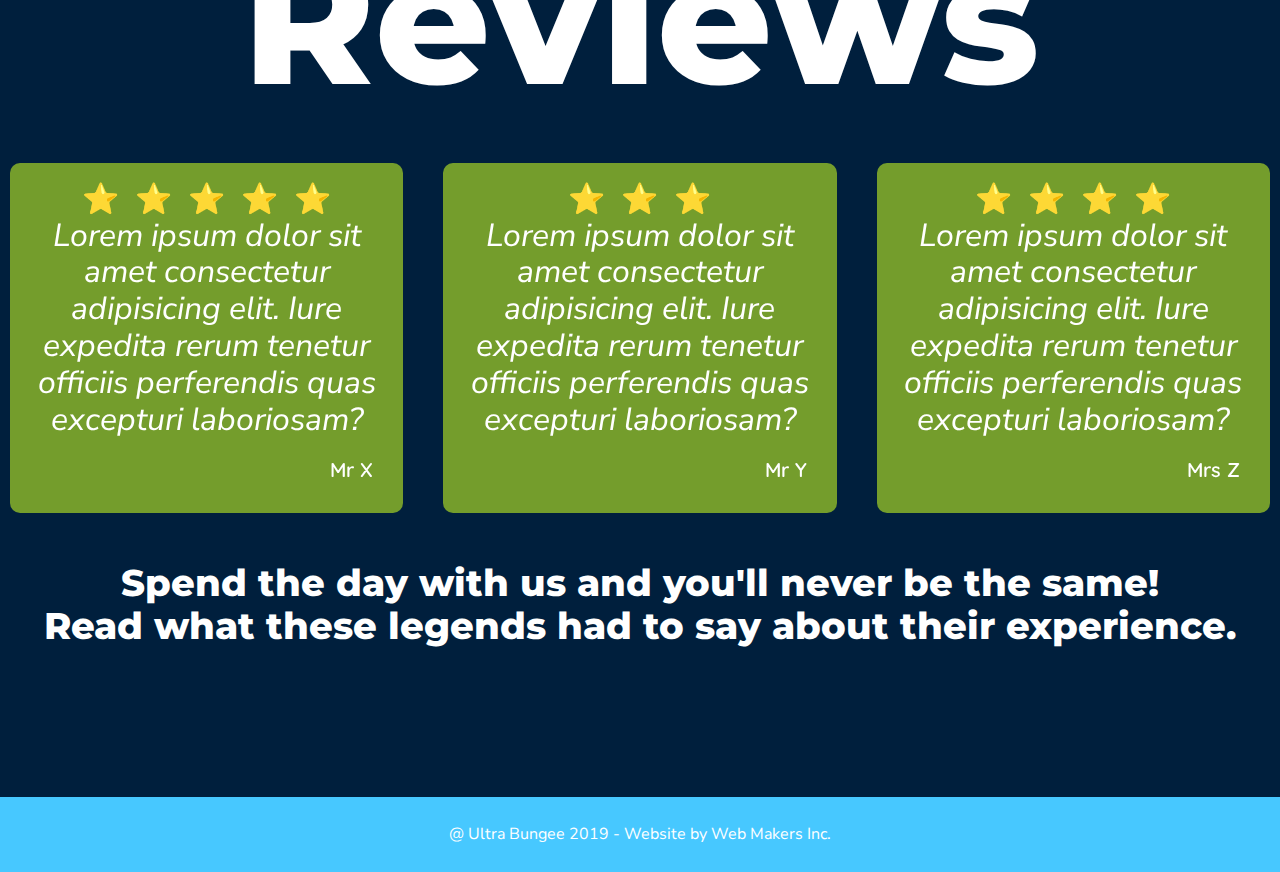
==== commit 663ed288: "Finished Gallery Page (also validated all HTML + CSS pages)" ====
--- a/index.html
+++ b/index.html
@@ -28,7 +28,7 @@
                     <a href="gallery.html">Gallery</a>
                 </li>
                 <li>
-                    <a href="#">Book Now</a>
+                    <a href="contact.html">Contact Us</a>
                 </li>
             </ul>
         </nav>
--- a/style/style.css
+++ b/style/style.css
@@ -42,6 +42,11 @@
 h6 {
     font-family: "Quicksand";
     font-weight: 600;
+}
+
+p {
+    font-family: "Nunito Sans";
+    font-weight: 400;
 }
 
 /* Fixing Nav-Bar */
@@ -649,4 +654,49 @@
     width: 100%;
     height: 31.5%;
     object-fit: cover;
+}
+
+/* Styling for Contact Page */
+.contact-us {
+    display: flex;
+    flex-wrap: wrap;
+    justify-content: center;
+}
+
+.contact-us article {
+    flex: 1;
+    margin: 20px;
+    width: 50%;
+    height: auto;
+    color: var(--main-col);
+    background-color: #ffffff95;
+    padding: 20px;
+    border-radius: 10px;
+    text-align: center;
+    display: flex;
+    flex-direction: column;
+    justify-content: space-between;
+}
+
+.book-now ul {
+    list-style: none;
+}
+
+.contact-us h2,
+.contact-us h4,
+.contact-us p,
+.contact-us input {
+    padding: 20px 0 3px 0;
+}
+
+/* Responsive Design */
+@media (max-width: 900px) {
+    .contact-us {
+        flex-direction: column;
+        align-items: center;
+    }
+
+    .contact-us article {
+        width: 100%;
+    }
 }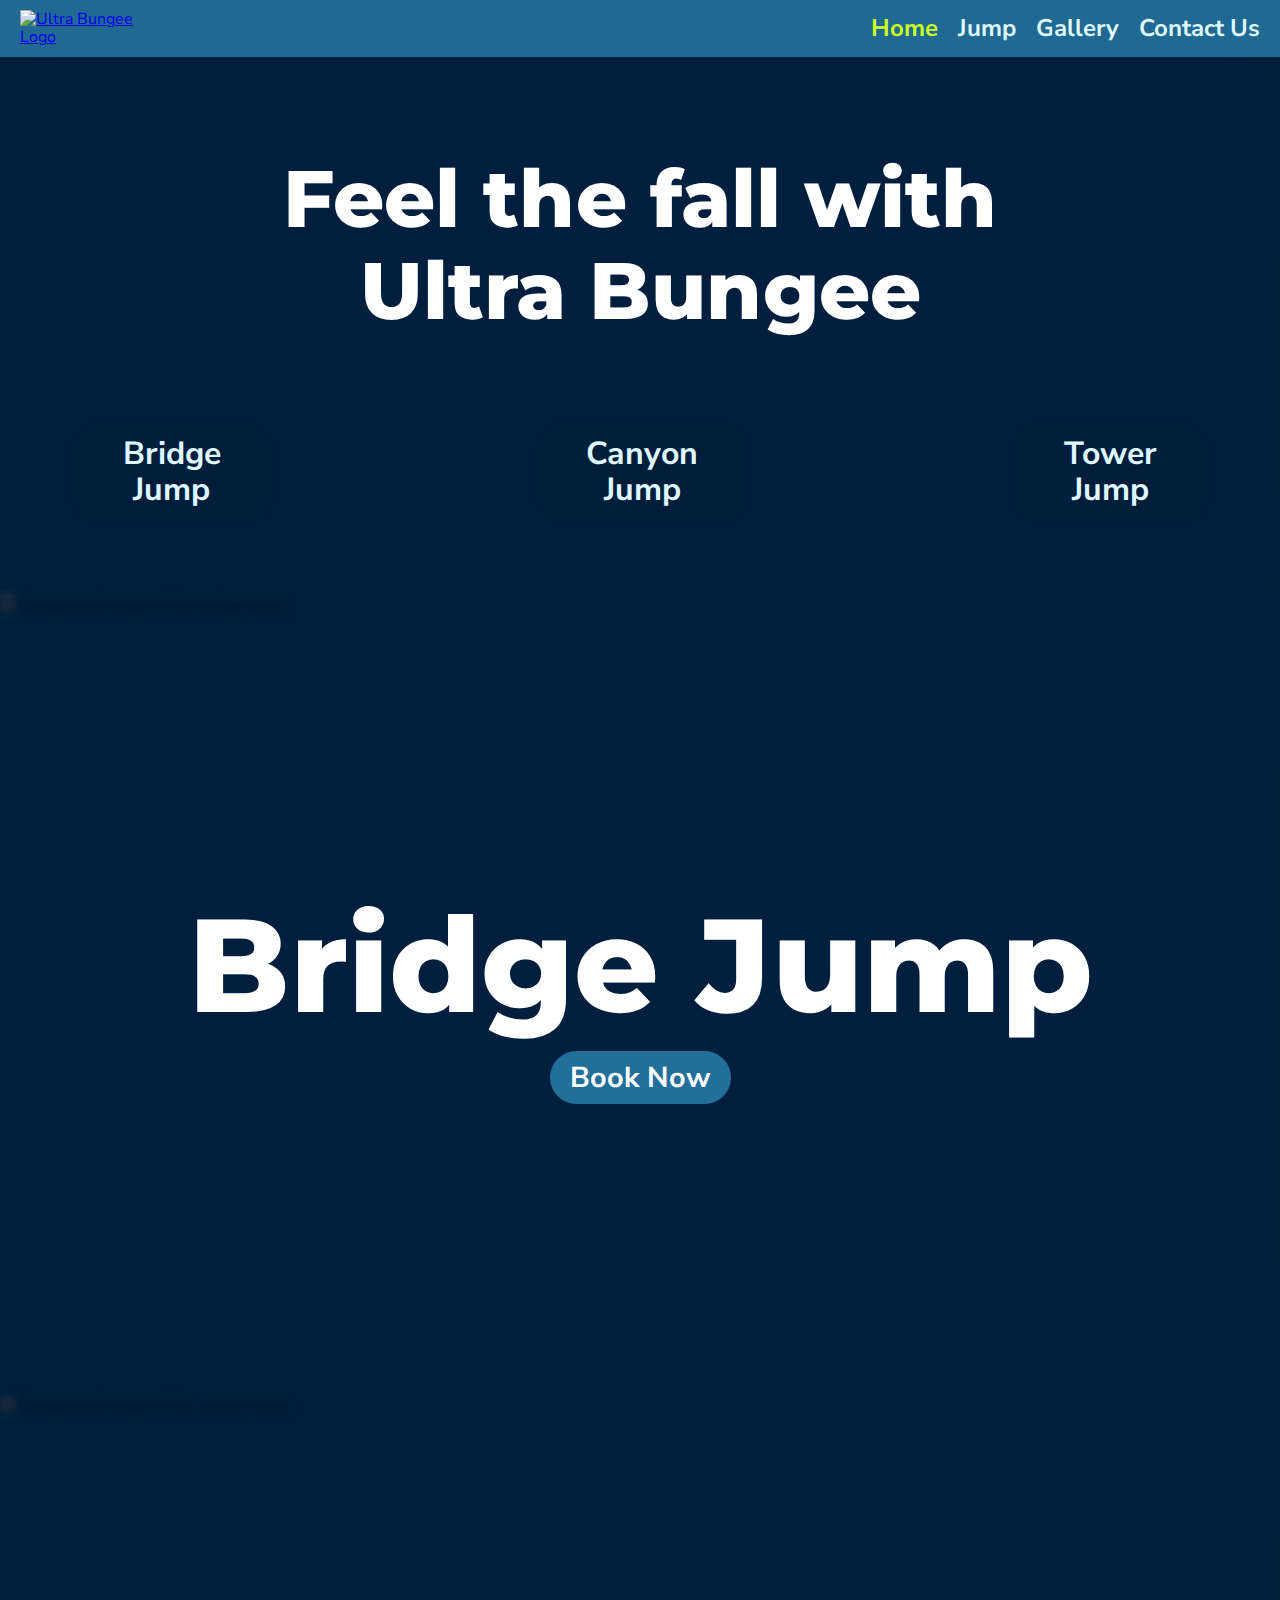
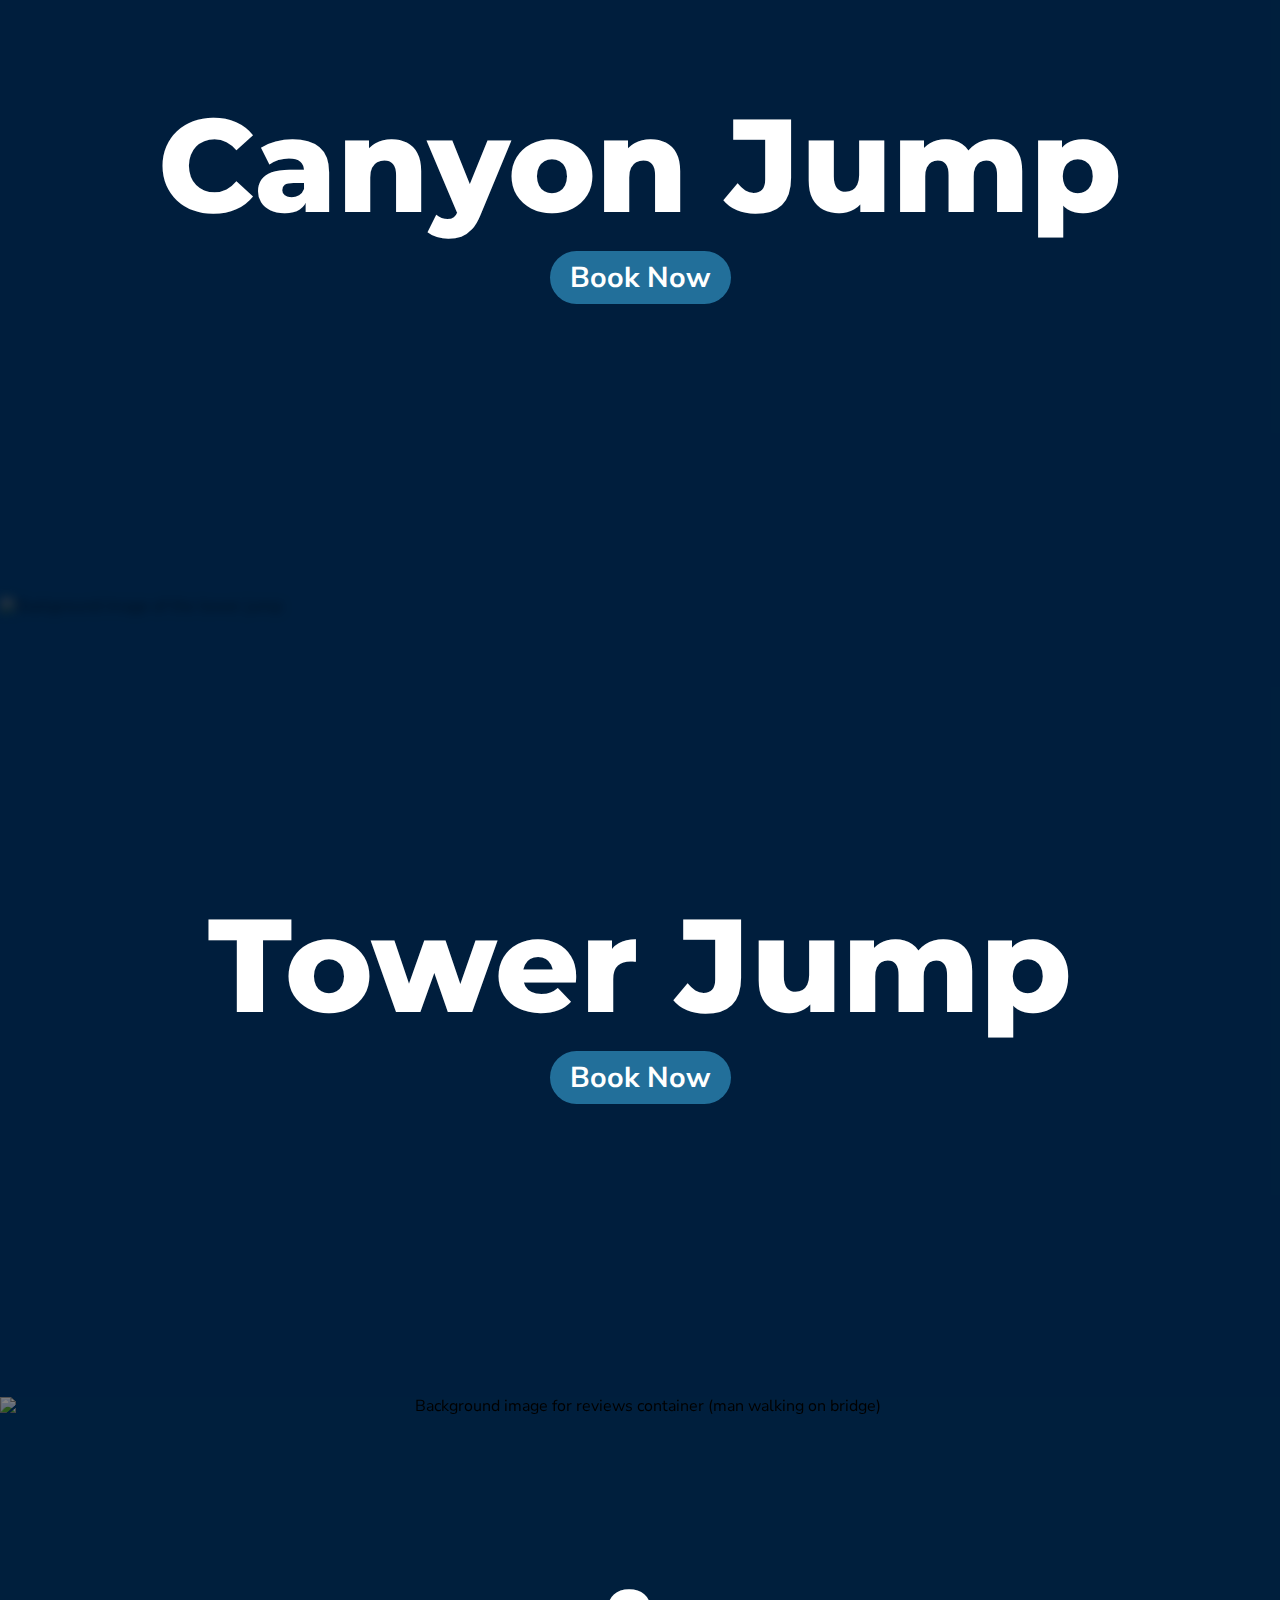
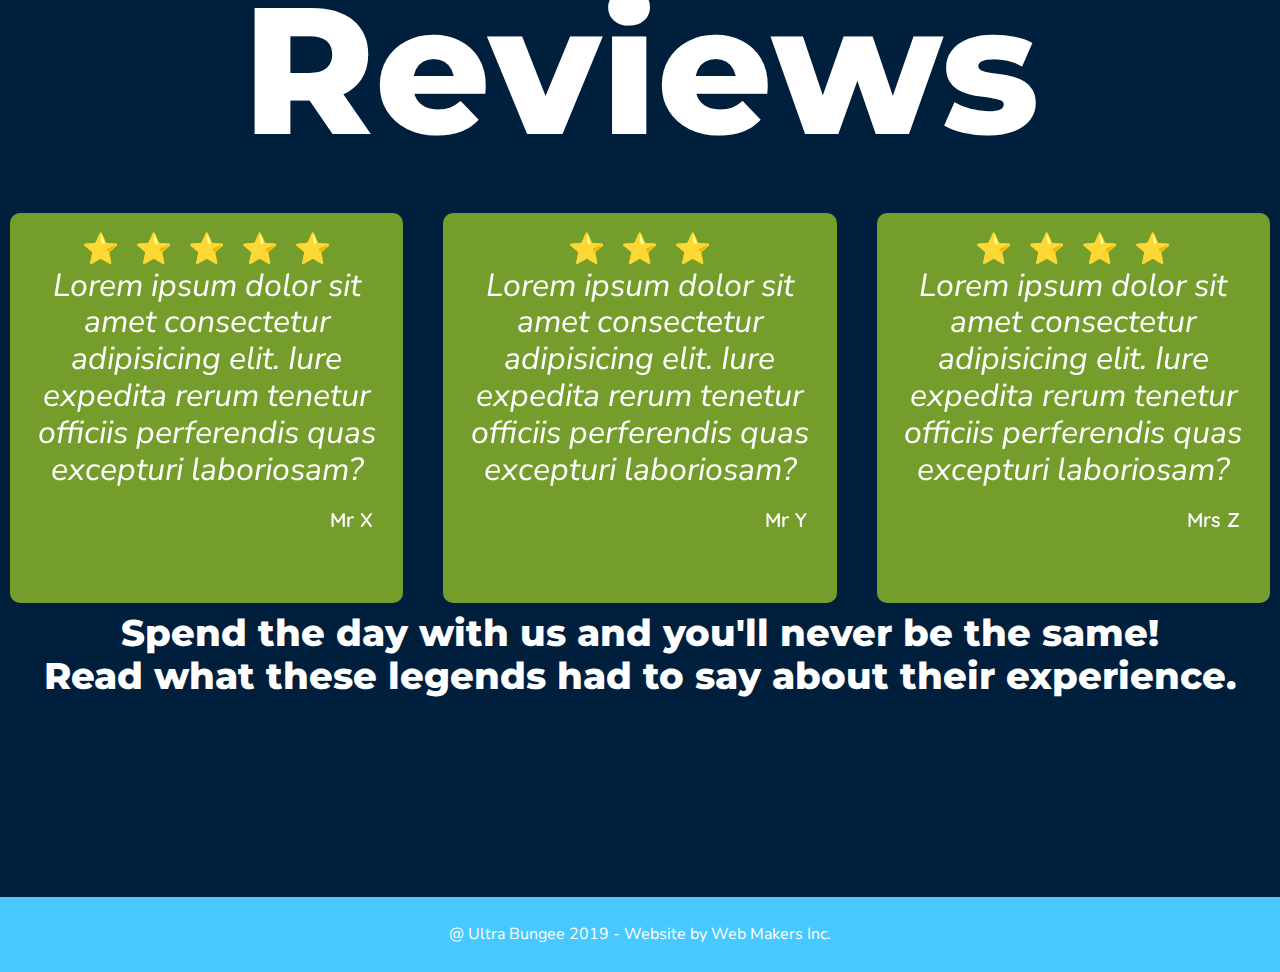
==== commit 7d57150f: "Finished website with JS and liked all pages" ====
--- a/index.html
+++ b/index.html
@@ -62,7 +62,7 @@
                 </div>
                 <div class="button-center-overlay">
                     <div class="button-container">
-                        <a href="#">Book Now</a>
+                        <a href="contact.html">Book Now</a>
                     </div>
                 </div>
             </div>
@@ -77,7 +77,7 @@
                 </div>
                 <div class="button-center-overlay">
                     <div class="button-container">
-                        <a href="#">Book Now</a>
+                        <a href="contact.html">Book Now</a>
                     </div>
                 </div>
             </div>
@@ -92,7 +92,7 @@
                 </div>
                 <div class="button-center-overlay">
                     <div class="button-container">
-                        <a href="#">Book Now</a>
+                        <a href="contact.html">Book Now</a>
                     </div>
                 </div>
             </div>
--- a/style/style.css
+++ b/style/style.css
@@ -10,7 +10,7 @@
     --main-col: #001F3D;
     --zero-col: #FFFFFF;
     --secondary-col: #47C8FF;
-    --third-col: #A1C4CE;
+    --third-col: #dff8ff;
     --accent-col: #CEFF1F;
 }
 
@@ -19,15 +19,12 @@
 * {
     margin: 0px;
     padding: 0px;
-    box-sizing: border-box;
-    /* To see outline of all elements (temp)*/
-    /* border: 1px solid whitesmoke; */
 }
 
 /* Styling body & fonts */
 body {
+    font-family: "Nunito Sans";
     background-color: var(--main-col);
-    font-family: "Nunito Sans";
 }
 
 h1,
@@ -52,6 +49,7 @@
 /* Fixing Nav-Bar */
 header {
     padding: 10px 20px;
+
     background-color: #47c8ff70
 }
 
@@ -59,6 +57,7 @@
     display: flex;
     align-items: center;
     justify-content: space-between;
+
     width: 100%;
 }
 
@@ -70,9 +69,41 @@
 
 /* Style nav-links */
 .nav-links {
+    display: flex;
+    gap: 20px;
+
     list-style: none;
-    display: flex;
-    gap: 20px;
+}
+
+/* Animated underline on hover */
+nav ul li {
+    position: relative;
+}
+
+nav ul li a::after {
+    position: absolute;
+    left: 0;
+    bottom: -5px;
+
+    width: 100%;
+    height: 3px;
+    content: "";
+
+    background-color: var(--zero-col);
+
+    transform: scale3d(0, 1, 1);
+    transform-origin: left;
+    transition: transform 0.3s ease-in-out;
+}
+
+nav ul li a:hover::after {
+    border-radius: 10%;
+
+    transform: scale3d(1, 1, 2);
+}
+
+nav ul li a:hover {
+    color: var(--zero-col);
 }
 
 .nav-links li {
@@ -81,8 +112,8 @@
 }
 
 .nav-links a {
+    color: var(--third-col);
     text-decoration: none;
-    color: var(--third-col)
 }
 
 /* Fix logo img */
@@ -99,6 +130,7 @@
 /* White on hover */
 .nav-links a:hover {
     color: var(--zero-col);
+
     -webkit-transition: color 0.3s ease;
     transition: color 0.3s ease;
 }
@@ -106,26 +138,32 @@
 /* Adding Hero img */
 .hero {
     position: relative;
+    display: flex;
+    justify-content: center;
+    align-items: center;
+
+    height: 60vh;
+    width: 100%;
+    border: none;
+
     background-image: url(/img/bridge3.jpg);
     background-size: cover;
     background-repeat: no-repeat;
     background-position: center;
     background-position-y: -300px;
-    height: 60vh;
-    width: 100%;
-    display: flex;
-    justify-content: center;
-    align-items: center;
-    border: none;
 }
 
 /* Adding overlay on hero img */
 .hero-overlay {
     position: absolute;
-    text-align: center;
-    color: var(--zero-col);
+
     background-color: #001e3d7c;
-    font-weight: bold;
+
+    font-weight: bold;
+    color: var(--zero-col);
+    text-align: center;
+
+
     padding: 40px 40px;
     border-radius: 50px;
 }
@@ -663,7 +701,7 @@
     justify-content: center;
 }
 
-.contact-us article {
+.contact-us form {
     flex: 1;
     margin: 20px;
     width: 50%;
@@ -684,7 +722,7 @@
 
 .contact-us h2,
 .contact-us h4,
-.contact-us p,
+.contact-us label,
 .contact-us input {
     padding: 20px 0 3px 0;
 }
